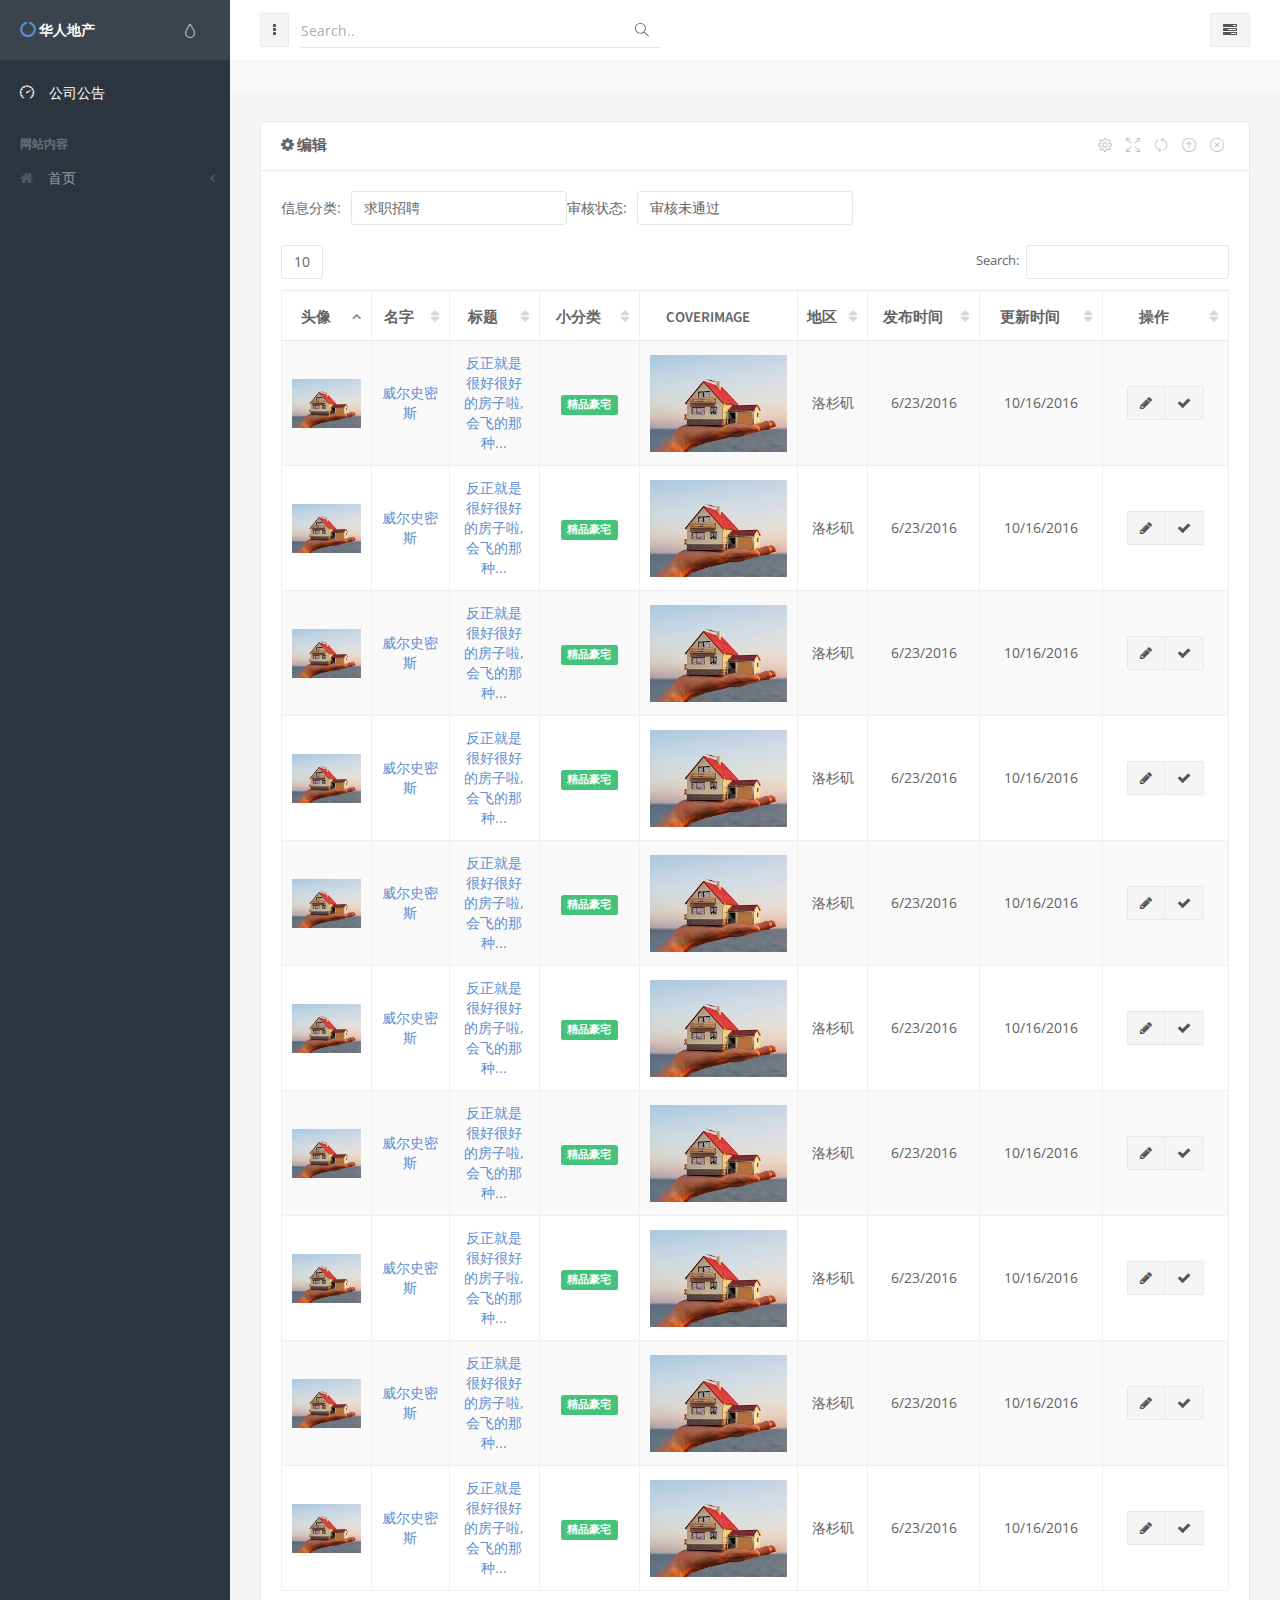
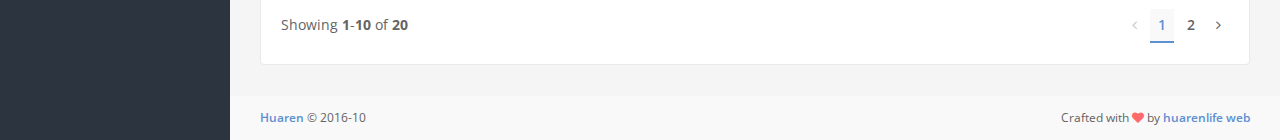
==== index.html @ d7a6f621 "2" ====
<!doctype html>
<html class="no-js" lang="">
  <head>
    <meta charset="utf-8">
    <meta name="description" content="">
    <meta name="viewport" content="width=device-width, initial-scale=1">
    <meta content="width=device-width, initial-scale=1.0, maximum-scale=1.0, user-scalable=0;" name="viewport" />
    <title>华人生活网-后台管理系统</title>

    <link rel="apple-touch-icon" href="apple-touch-icon.png">
    <!-- Place favicon.ico in the root directory -->

    <!-- build:css styles/vendor.css -->
    <!-- bower:css -->
    <!-- <link rel="stylesheet" href="/bower_components/bootstrap/dist/css/bootstrap.css" /> -->
    <!-- endbower -->
    <!-- endbuild -->

    <!-- Page JS Plugins CSS -->
    <!-- Web fonts -->

        <link rel="stylesheet" href="http://fonts.googleapis.com/css?family=Source+Sans+Pro:300,400,400italic,600,700%7COpen+Sans:300,400,400italic,600,700">

        <!-- Page JS Plugins CSS -->
        
	<link rel="stylesheet" href="assets/js/plugins/datatables/jquery.dataTables.min.css">
	<link rel="stylesheet" href="assets/js/plugins/bootstrap-datepicker/bootstrap-datepicker3.min.css">
	<link rel="stylesheet" href="assets/js/plugins/bootstrap-datetimepicker/bootstrap-datetimepicker.min.css">
	<link rel="stylesheet" href="assets/js/plugins/slick/slick.min.css">
        <link rel="stylesheet" href="assets/js/plugins/slick/slick-theme.min.css">


        <!-- Bootstrap and OneUI CSS framework -->
        <link rel="stylesheet" href="assets/css/bootstrap.min.css">
        <link rel="stylesheet" id="css-main" href="assets/css/oneui.css">

    <!-- build:css styles/main.css -->

    

    <link rel="stylesheet" href="styles/main.css">
    <!-- endbuild -->

    <!-- build:js scripts/vendor/modernizr.js -->
    <script src="/bower_components/modernizr/modernizr.js"></script>
    <!-- endbuild -->
  </head>
  <body>
      <div id="page-loader"></div>
    <!--[if lt IE 10]>
      <p class="browserupgrade">You are using an <strong>outdated</strong> browser. Please <a href="http://browsehappy.com/">upgrade your browser</a> to improve your experience.</p>
    <![endif]-->


<!-- Page Container -->
        <!--
            Available Classes:

            'enable-cookies'             Remembers active color theme between pages (when set through color theme list)

            'sidebar-l'                  Left Sidebar and right Side Overlay
            'sidebar-r'                  Right Sidebar and left Side Overlay
            'sidebar-mini'               Mini hoverable Sidebar (> 991px)
            'sidebar-o'                  Visible Sidebar by default (> 991px)
            'sidebar-o-xs'               Visible Sidebar by default (< 992px)

            'side-overlay-hover'         Hoverable Side Overlay (> 991px)
            'side-overlay-o'             Visible Side Overlay by default (> 991px)

            'side-scroll'                Enables custom scrolling on Sidebar and Side Overlay instead of native scrolling (> 991px)

            'header-navbar-fixed'        Enables fixed header
        -->
        <div id="page-container" class="sidebar-l sidebar-o side-scroll header-navbar-fixed">
            
            <!-- Side Overlay-->
            <aside id="side-overlay">
                <!-- Side Overlay Scroll Container -->
                <div id="side-overlay-scroll">
                    <!-- Side Header -->
                    <div class="side-header side-content">
                        <!-- Layout API, functionality initialized in App() -> uiLayoutApi() -->
                        <button class="btn btn-default pull-right" type="button" data-toggle="layout" data-action="side_overlay_close">
                            <i class="fa fa-times"></i>
                        </button>
                        <span class="font-w600 push-10-l">Admin</span>
                    </div>
                    <!-- END Side Header -->

                    <!-- Side Content -->
                    <div class="side-content remove-padding-t">
                        <!-- Block -->
                        <div class="block pull-r-l">
                            <div class="block-header bg-gray-lighter">
                                <ul class="block-options">
                                    <li>
                                        <button type="button" data-toggle="block-option" data-action="refresh_toggle" data-action-mode="demo"><i class="si si-refresh"></i></button>
                                    </li>
                                    <li>
                                        <button type="button" data-toggle="block-option" data-action="content_toggle"></button>
                                    </li>
                                </ul>
                                <h3 class="block-title">Block</h3>
                            </div>
                            <div class="block-content">
                                <p>...</p>
                            </div>
                        </div>
                        <!-- END Block -->
                    </div>
                    <!-- END Side Content -->
                </div>
                <!-- END Side Overlay Scroll Container -->
            </aside>
            <!-- END Side Overlay --> 

            <!-- Sidebar -->
            <nav id="sidebar">
                <!-- Sidebar Scroll Container -->
                <div id="sidebar-scroll">
                    <!-- Sidebar Content -->
                    <!-- Adding .sidebar-mini-hide to an element will hide it when the sidebar is in mini mode -->
                    <div class="sidebar-content">
                        <!-- Side Header -->
                        <div class="side-header side-content bg-white-op">
                            <!-- Layout API, functionality initialized in App() -> uiLayoutApi() -->
                            <button class="btn btn-link text-gray pull-right hidden-md hidden-lg" type="button" data-toggle="layout" data-action="sidebar_close">
                                <i class="fa fa-times"></i>
                            </button>
                            <!-- Themes functionality initialized in App() -> uiHandleTheme() -->
                            <div class="btn-group pull-right">
                                <button class="btn btn-link text-gray dropdown-toggle" data-toggle="dropdown" type="button">
                                    <i class="si si-drop"></i>
                                </button>
                                <ul class="dropdown-menu dropdown-menu-right font-s13 sidebar-mini-hide">
                                    <li>
                                        <a data-toggle="theme" data-theme="default" tabindex="-1" href="javascript:void(0)">
                                            <i class="fa fa-circle text-default pull-right"></i> <span class="font-w600">Default</span>
                                        </a>
                                    </li>
                                    <li>
                                        <a data-toggle="theme" data-theme="assets/css/themes/amethyst.min.css" tabindex="-1" href="javascript:void(0)">
                                            <i class="fa fa-circle text-amethyst pull-right"></i> <span class="font-w600">Amethyst</span>
                                        </a>
                                    </li>
                                    <li>
                                        <a data-toggle="theme" data-theme="assets/css/themes/city.min.css" tabindex="-1" href="javascript:void(0)">
                                            <i class="fa fa-circle text-city pull-right"></i> <span class="font-w600">City</span>
                                        </a>
                                    </li>
                                    <li>
                                        <a data-toggle="theme" data-theme="assets/css/themes/flat.min.css" tabindex="-1" href="javascript:void(0)">
                                            <i class="fa fa-circle text-flat pull-right"></i> <span class="font-w600">Flat</span>
                                        </a>
                                    </li>
                                    <li>
                                        <a data-toggle="theme" data-theme="assets/css/themes/modern.min.css" tabindex="-1" href="javascript:void(0)">
                                            <i class="fa fa-circle text-modern pull-right"></i> <span class="font-w600">Modern</span>
                                        </a>
                                    </li>
                                    <li>
                                        <a data-toggle="theme" data-theme="assets/css/themes/smooth.min.css" tabindex="-1" href="javascript:void(0)">
                                            <i class="fa fa-circle text-smooth pull-right"></i> <span class="font-w600">Smooth</span>
                                        </a>
                                    </li>
                                </ul>
                            </div>
                            <a class="h5 text-white" href="start_backend.html">
                                <i class="fa fa-circle-o-notch text-primary"></i> <span class="h6 font-w600 sidebar-mini-hide">华人地产</span>
                            </a>
                        </div>
                        <!-- END Side Header -->

                        <!-- Side Content -->
                        <div class="side-content">
                            <ul class="nav-main">
                                <!-- <li>
                                    <a class="active" href="start_backend.html"><i class="si si-speedometer"></i><span class="sidebar-mini-hide">控制面板</span></a>
                                </li> -->
                                <li>
                                    <a class="active" href="start_backend.html"><i class="si si-speedometer"></i><span class="sidebar-mini-hide">公司公告</span></a>
                                </li>
                                <li class="nav-main-heading"><span class="sidebar-mini-hide">网站内容</span></li>
                                

                                

                                
                                
                                
                                
                                    
                                    <li>
                                    
                                        <a class="nav-submenu" data-toggle="nav-submenu" href="#"><i class="fa fa-home"></i><span class="sidebar-mini-hide">首页</span></a>
                                        <ul>
                                            
                                                <li>
                                                    
                                                    <a href="index.html">信息审核</a>
                                                    
                                                </li>
                                            
                                            
                                        </ul>
                                    </li>
                                

                                

                            </ul>
                        </div>
                        <!-- END Side Content -->
                    </div>
                    <!-- Sidebar Content -->
                </div>
                <!-- END Sidebar Scroll Container -->
            </nav>
            <!-- END Sidebar --> 

            <!-- Header -->
            <header id="header-navbar" class="content-mini content-mini-full">
                <!-- Header Navigation Right -->
                <ul class="nav-header pull-right">
                    <li>
                        <!-- Layout API, functionality initialized in App() -> uiLayoutApi() -->
                        <button class="btn btn-default" data-toggle="layout" data-action="side_overlay_toggle" type="button">
                            <i class="fa fa-tasks"></i>
                        </button>
                    </li>
                </ul>
                <!-- END Header Navigation Right -->

                <!-- Header Navigation Left -->
                <ul class="nav-header pull-left">
                    <li class="hidden-md hidden-lg">
                        <!-- Layout API, functionality initialized in App() -> uiLayoutApi() -->
                        <button class="btn btn-default" data-toggle="layout" data-action="sidebar_toggle" type="button">
                            <i class="fa fa-navicon"></i>
                        </button>
                    </li>
                    <li class="hidden-xs hidden-sm">
                        <!-- Layout API, functionality initialized in App() -> uiLayoutApi() -->
                        <button class="btn btn-default" data-toggle="layout" data-action="sidebar_mini_toggle" type="button">
                            <i class="fa fa-ellipsis-v"></i>
                        </button>
                    </li>
                    <li class="visible-xs">
                        <!-- Toggle class helper (for .js-header-search below), functionality initialized in App() -> uiToggleClass() -->
                        <button class="btn btn-default" data-toggle="class-toggle" data-target=".js-header-search" data-class="header-search-xs-visible" type="button">
                            <i class="fa fa-search"></i>
                        </button>
                    </li>
                    <li class="js-header-search header-search">
                        <form class="form-horizontal" action="start_backend.html" method="post">
                            <div class="form-material form-material-primary input-group remove-margin-t remove-margin-b">
                                <input class="form-control" type="text" id="base-material-text" name="base-material-text" placeholder="Search..">
                                <span class="input-group-addon"><i class="si si-magnifier"></i></span>
                            </div>
                        </form>
                    </li>
                </ul>
                <!-- END Header Navigation Left -->
            </header>
            <!-- END Header -->
 



            

            
            <!-- Main Container -->
            <main id="main-container">
                <!-- Page Header -->
                <div class="content bg-gray-lighter">
                    <div class="row items-push">

                        
                        
                        
                    </div>
                </div>
                <!-- END Page Header -->

                <!-- Page Content -->
                
<div class="content">
	<!-- My Block -->
	<div class="block block-rounded block-bordered">
		<div class="block-header">
			<ul class="block-options">
				<li>
					<button type="button"><i class="si si-settings"></i></button>
				</li>
				<li>
					<button type="button" data-toggle="block-option" data-action="fullscreen_toggle"></button>
				</li>
				<li>
					<button type="button" data-toggle="block-option" data-action="refresh_toggle" data-action-mode="demo"><i class="si si-refresh"></i></button>
				</li>
				<li>
					<button type="button" data-toggle="block-option" data-action="content_toggle"></button>
				</li>
				<li>
					<button type="button" data-toggle="block-option" data-action="close"><i class="si si-close"></i></button>
				</li>
			</ul>
			<h3 class="block-title">
				<i class="fa fa-cog"></i> 编辑
			</h3>
		</div>
		<div class="block-content">
			<form action="base_forms_elements.html" method="post" class="form-horizontal clearfix" onsubmit="return false;">
				<div class="col-md-4 col-sm-6 form-group flex-center">
					<div class="nowrap">信息分类:</div>
					<select class="form-control margin10" id="example-select" name="example-select" size="1">
						<option value="0">求职招聘</option>
						<option value="1">房屋出租</option>
						<option value="1">同城服务</option>
						<option value="1">生意投资</option>
						<option value="1">二手汽车</option>
						<option value="1">物品交易</option>
						<option value="1">宠物花鸟</option>
						<option value="1">互帮互助</option>
					</select>
				</div>
				<div class="col-md-4 col-sm-6 form-group flex-center">
					<div class="nowrap">审核状态:</div>
					<select class="form-control margin10" id="example-select" name="example-select" size="1">
						<option value="0">审核未通过</option>
						<option value="1">需要审核</option>
						<option value="1">通过审核</option>
 					</select>
				</div>
	
			</form>
			<!-- DataTables init on table by adding .js-dataTable-full class, functionality initialized in js/pages/base_tables_datatables.js -->
			<div id="DataTables_Table_1_wrapper" class="dataTables_wrapper form-inline dt-bootstrap no-footer">
				<div class="row">
					<div class="col-sm-12">
					
					<div class="table-responsive noborder">

						<table class="table table-bordered table-striped js-dataTable-full dataTable no-footer" id="DataTables_Table_1" role="grid"
							aria-describedby="DataTables_Table_1_info">
							<thead>
								<tr role="row">
									<th class="hidden-xs text-center" tabindex="0" aria-controls="DataTables_Table_1" rowspan="1" colspan="1" aria-sort="ascending" aria-label=": activate to sort column descending"
										style="">头像</th>
									<th class="hidden-xs text-center sorting_asc" tabindex="0" aria-controls="DataTables_Table_1" rowspan="1" colspan="1" aria-sort="ascending"
										aria-label=": activate to sort column descending" style="">名字</th>
									<th class="text-center sorting_asc" tabindex="0" aria-controls="DataTables_Table_1" rowspan="1" colspan="1" aria-sort="ascending"
										aria-label=": activate to sort column descending" style="">标题</th>
									<th class="hidden-xs text-center sorting_asc" tabindex="0" aria-controls="DataTables_Table_1" rowspan="1" colspan="1" aria-label="Name: activate to sort column ascending"
										style="">小分类</th>
									<th class="hidden-xs text-center sorting_asc" tabindex="0" aria-controls="DataTables_Table_1" rowspan="1" colspan="1" aria-sort="ascending"
										aria-label=": activate to sort column descending" style="">Coverimage</th>
									<th class="hidden-xs text-center sorting_asc" tabindex="0" aria-controls="DataTables_Table_1" rowspan="1" colspan="1" aria-sort="ascending"
										aria-label=": activate to sort column descending" style="">地区</th>
									<th class="hidden-xs text-center sorting_asc" tabindex="0" aria-controls="DataTables_Table_1" rowspan="1" colspan="1" aria-sort="ascending"
										aria-label=": activate to sort column descending" style="">发布时间</th>
									<th class="hidden-xs text-center sorting_asc" tabindex="0" aria-controls="DataTables_Table_1" rowspan="1" colspan="1" aria-sort="ascending"
										aria-label=": activate to sort column descending" style="">更新时间</th>
									<th class="text-center sorting_asc" tabindex="0" aria-controls="DataTables_Table_1" rowspan="1" colspan="1" aria-sort="ascending"
										aria-label=": activate to sort column descending" style="">操作</th>
								</tr>
							</thead>
							<tbody id="app">
								<tr v-for="item in data" class="vertical-middle">
									<td class="hidden-xs maxwidth-150"><img class="img-responsive" v-bind:src=item.headimg alt="" /></td>
									<td class="hidden-xs text-center"><a href="">&#123&#123 item.name &#125&#125</a></td>
									<td class="text-center maxwidth-150">
										<a data-toggle="modal" data-target="#modal-popin" href="#" type="button">
											&#123&#123 item.title &#125&#125
										</a>                                 
									</td>
									<td class="hidden-xs text-center maxwidth-150"><span class="label label-success">&#123&#123 item.subType &#125&#125</span></td>
									<td class="hidden-xs maxwidth-150"><img class="img-responsive" v-bind:src=item.headimg alt="" /></td>
									<td class="hidden-xs text-center maxwidth-150">&#123&#123 item.city &#125&#125</td>
									<td class="hidden-xs text-center maxwidth-150">&#123&#123 item.createAt &#125&#125</td>
									<td class="hidden-xs text-center maxwidth-150">&#123&#123 item.updateAt &#125&#125</td>
									<td class="text-center maxwidth-150">
										<div class="btn-group flex-center" style="justify-content:center">
											<div class="btn-group dropup">
												<button class="btn btn-default dropdown-toggle" data-toggle="dropdown" type="button">
													<i class="fa fa-pencil"></i>
												</button>
												<ul class="dropdown-menu dropdown-menu-right font-s13 sidebar-mini-hide nopadding">
													<li>
														<button class="btn btn-block btn-default noborderradius" tabindex="-1">
															<span class="font-w600">审核不通过理由1</span>
														</button>
													</li>
													<li>
														<button class="btn btn-block btn-info noborderradius" tabindex="-1">
															<span class="font-w600">审核不通过理由1</span>
														</button>
													</li>
													<li>
														<button class="btn btn-block btn-primary noborderradius" tabindex="-1">
															<span class="font-w600">审核不通过理由1</span>
														</button>
													</li>
													<li>
														<button class="btn btn-block btn-danger noborderradius" tabindex="-1">
															<span class="font-w600">审核不通过理由1</span>
														</button>
													</li>
												</ul>
											</div>
											<button 
												data-notify-type="success" 
												data-notify-icon="fa fa-check" 
												data-notify-message="审核通过！" 
												onclick="del( &#123&#123 item.id &#125&#125,&#123&#123 index &#125&#125 )" 
												class="js-notify btn btn-default" 
												type="button" data-toggle="tooltip" title=""
													data-original-title="审核通过"> 
													<i class="fa fa-check"></i>
											</button>
										</div>
									</td>
								</tr>


							</tbody>
						</table>

	</div>
					</div>
				</div>
			</div>
		</div>
	</div>
	<!-- END My Block -->

	<!-- Pop In Modal -->
        <div class="modal fade" id="modal-popin" tabindex="-1" role="dialog" aria-hidden="true">
            <div class="modal-dialog modal-dialog-popin">
                <div class="modal-content">
                    <div class="block block-themed block-transparent remove-margin-b">
                        <div class="block-header bg-primary-dark">
                            <ul class="block-options">
                                <li>
                                    <button data-dismiss="modal" type="button"><i class="si si-close"></i></button>
                                </li>
                            </ul>
                            <h3 class="block-title">详情--待审核帖子标题</h3>
                        </div>

                        <div class="block-content nopadding">
							
							<!--图片轮播-->
							<div id="carousel-example-generic" class="carousel slide" data-ride="carousel" style="max-height: 200px;overflow:hidden;">
								<!-- Indicators -->
								<ol class="carousel-indicators">
									<li data-target="#carousel-example-generic" data-slide-to="0" class="active"></li>
									<li data-target="#carousel-example-generic" data-slide-to="1"></li>
									<li data-target="#carousel-example-generic" data-slide-to="2"></li>
								</ol>

								<!-- Wrapper for slides -->
								<div class="carousel-inner" role="listbox">
									<div class="item active">
										<img class="img-responsive" src="assets/img/photos/photo1.jpg" alt="...">
									</div>
									<div class="item">
										<img class="img-responsive" src="assets/img/photos/photo5.jpg" alt="...">
									</div>
									<div class="item">
										<img class="img-responsive" src="assets/img/photos/photo8.jpg" alt="...">
									</div>

								</div>

								<!-- Controls -->
								<a class="left carousel-control" href="#carousel-example-generic" role="button" data-slide="prev">
									<span class="glyphicon glyphicon-chevron-left"></span>
									<span class="sr-only">Previous</span>
								</a>
								<a class="right carousel-control" href="#carousel-example-generic" role="button" data-slide="next">
									<span class="glyphicon glyphicon-chevron-right"></span>
									<span class="sr-only">Next</span>
								</a>
								</div>							
							<!--图片轮播-->
							<div class="block" style="margin-bottom:0">
                                <div class="block-content nomargin block-content-full ribbon ribbon-primary">
                                    <div class="ribbon-box font-w600">房屋求租</div>
                                    <div class="text-center">
                                        <!--<i class="fa fa-html5 fa-3x text-gray push"></i>-->
										<img class="headimg" src="images/1.jpg" alt="">
                                        <h3 class="h5 push-10-t">
											用户名xxx
											<span class="small">--洛杉矶</span>
										</h3>
                                    </div>
                                </div>
                            </div>

                            
							<ul class="list-unstyled nomargin padding10">
								
								<li>
									<span class="leftspan1">帖子描述：</span>帖子帖子帖子帖子帖子帖子帖子帖子帖子帖子帖子帖子帖子帖子帖子帖子帖子帖子帖子帖子帖子帖子帖子帖子帖子帖子帖子帖子帖子
								</li>
								<li>
									<span class="leftspan1">发布时间：</span>2016/6/12--21:15:56
								</li>
								<li>
									<span class="leftspan1">更新时间：</span>2016/6/12--21:15:56
								</li>
								
							</ul>
                        
						
						
						</div>
                    </div>
                    <div class="modal-footer">
						<div class="btn-group dropup">
							<button class="btn btn-default dropdown-toggle" data-toggle="dropdown" type="button">
                        		<!--<button class="btn btn-sm btn-default" type="button" data-dismiss="modal">审核不通过</button>-->
								审核不通过
							</button>

							<ul class="dropdown-menu dropdown-menu-right font-s13 sidebar-mini-hide nopadding">
								<li>
									<button class="btn btn-block btn-default noborderradius" tabindex="-1">
										<span class="font-w600">审核不通过理由1</span>
									</button>
								</li>
								<li>
									<button class="btn btn-block btn-info noborderradius" tabindex="-1">
										<span class="font-w600">审核不通过理由1</span>
									</button>
								</li>
								<li>
									<button class="btn btn-block btn-primary noborderradius" tabindex="-1">
										<span class="font-w600">审核不通过理由1</span>
									</button>
								</li>
								<li>
									<button class="btn btn-block btn-danger noborderradius" tabindex="-1">
										<span class="font-w600">审核不通过理由1</span>
									</button>
								</li>
							</ul>
						</div>
                        <button class="btn btn-primary" type="button" data-dismiss="modal"><i class="fa fa-check"></i> 审核通过</button>
                    </div>
                </div>
            </div>
        </div>
        <!-- END Pop In Modal -->
</div>

                
                <!-- END Page Content -->
            </main>
            <!-- END Main Container -->

            <!-- Footer -->
            <footer id="page-footer" class="content-mini content-mini-full font-s12 bg-gray-lighter clearfix">
                <div class="pull-right">
                    Crafted with <i class="fa fa-heart text-city"></i> by <a class="font-w600" href="http://goo.gl/vNS3I" target="_blank">huarenlife web</a>
                </div>
                <div class="pull-left">
                    <a class="font-w600" href="http:huarenmatch.com" target="_blank">Huaren</a> &copy; 2016-10
                </div>
            </footer>
            <!-- END Footer -->
        </div>
        <!-- END Page Container -->



    <!-- Google Analytics: change UA-XXXXX-X to be your site's ID. -->
    <script>
      (function(b,o,i,l,e,r){b.GoogleAnalyticsObject=l;b[l]||(b[l]=
      function(){(b[l].q=b[l].q||[]).push(arguments)});b[l].l=+new Date;
      e=o.createElement(i);r=o.getElementsByTagName(i)[0];
      e.src='https://www.google-analytics.com/analytics.js';
      r.parentNode.insertBefore(e,r)}(window,document,'script','ga'));
      ga('create','UA-XXXXX-X');ga('send','pageview');
    </script>

    <!-- build:js scripts/vendor.js -->
    <!-- bower:js -->
    <!-- <script src="/bower_components/jquery/dist/jquery.js"></script> -->

    
    <!--<script src="/bower_components/vue/dist/vue.js"></script>-->


    <!-- endbower -->
    <!-- endbuild -->

    <!-- build:js scripts/plugins.js -->
    <!-- endbuild -->

    <!-- build:js scripts/main.js -->
    <!-- OneUI Core JS: jQuery, Bootstrap, slimScroll, scrollLock, Appear, CountTo, Placeholder, Cookie and App.js -->
        <script src="assets/js/core/jquery.min.js"></script>
        <script src="assets/js/core/bootstrap.min.js"></script>
        <script src="assets/js/core/jquery.slimscroll.min.js"></script>
        <script src="assets/js/core/jquery.scrollLock.min.js"></script>
        <script src="assets/js/core/jquery.appear.min.js"></script>
        <script src="assets/js/core/jquery.countTo.min.js"></script>
        <script src="assets/js/core/jquery.placeholder.min.js"></script>
        <script src="assets/js/core/js.cookie.min.js"></script>
        <script src="assets/js/app.js"></script>


        

<!-- Page JS Plugins -->
<script src="assets/js/plugins/datatables/jquery.dataTables.min.js"></script>
<script src="assets/js/plugins/bootstrap-datepicker/bootstrap-datepicker.min.js"></script>
<script src="assets/js/plugins/bootstrap-datetimepicker/moment.min.js"></script>
<script src="assets/js/plugins/bootstrap-datetimepicker/bootstrap-datetimepicker.min.js"></script>
<script src="assets/js/plugins/jquery-auto-complete/jquery.auto-complete.min.js"></script>

<!-- Page JS Code -->
<script src="assets/js/pages/base_tables_datatables.js"></script>
<script src="assets/js/vue.js"></script>
<script src="assets/js/pages/base_forms_pickers_more.js"></script>
<script src="assets/js/plugins/bootstrap-notify/bootstrap-notify.min.js"></script>
<script src="assets/js/pages/base_ui_activity.js"></script>
<script src="assets/js/plugins/slick/slick.min.js"></script>



<script>
	function getData(){
	//创建虚拟数据
	var dataArray = [];
	for(var i = 0; i < 20; i++){
		var temp = {
		headimg: 'images/1.jpg',
		id: 112080+i,
		subType: '精品豪宅',
		title: '反正就是很好很好的房子啦,会飞的那种...',
		name: '威尔史密斯',
		price: '少于50$',
		city: '洛杉矶',
		coverimage: 'images/1.jpg',
		createAt: '6/23/2016',
		updateAt: '10/16/2016',
		operation: '操作url未定义'
		}
		dataArray.push(temp);
	}
	console.log(dataArray);
		return dataArray;
	}
	window.vueInstance = new Vue({
		el: '#app',
		data: {
			data: getData()
		}
	})
	function del(id,index) {
		console.log("发送请求删除id为:"+id+"的信息,并根据后台返回的信息删除本地数据");
		console.log("删除返回数组下标为:"+index+"的数据");
		window.vueInstance.$data.data.splice(1,1);
	}
	jQuery(function () {
		// Init page helpers (BS Datepicker + BS Datetimepicker + BS Colorpicker + BS Maxlength + Select2 + Masked Input + Range Sliders + Tags Inputs plugins)
		App.initHelpers(['datepicker', 'datetimepicker','notify','slick']);
	});
</script>


        




    <!-- endbuild -->
  </body>
</html>
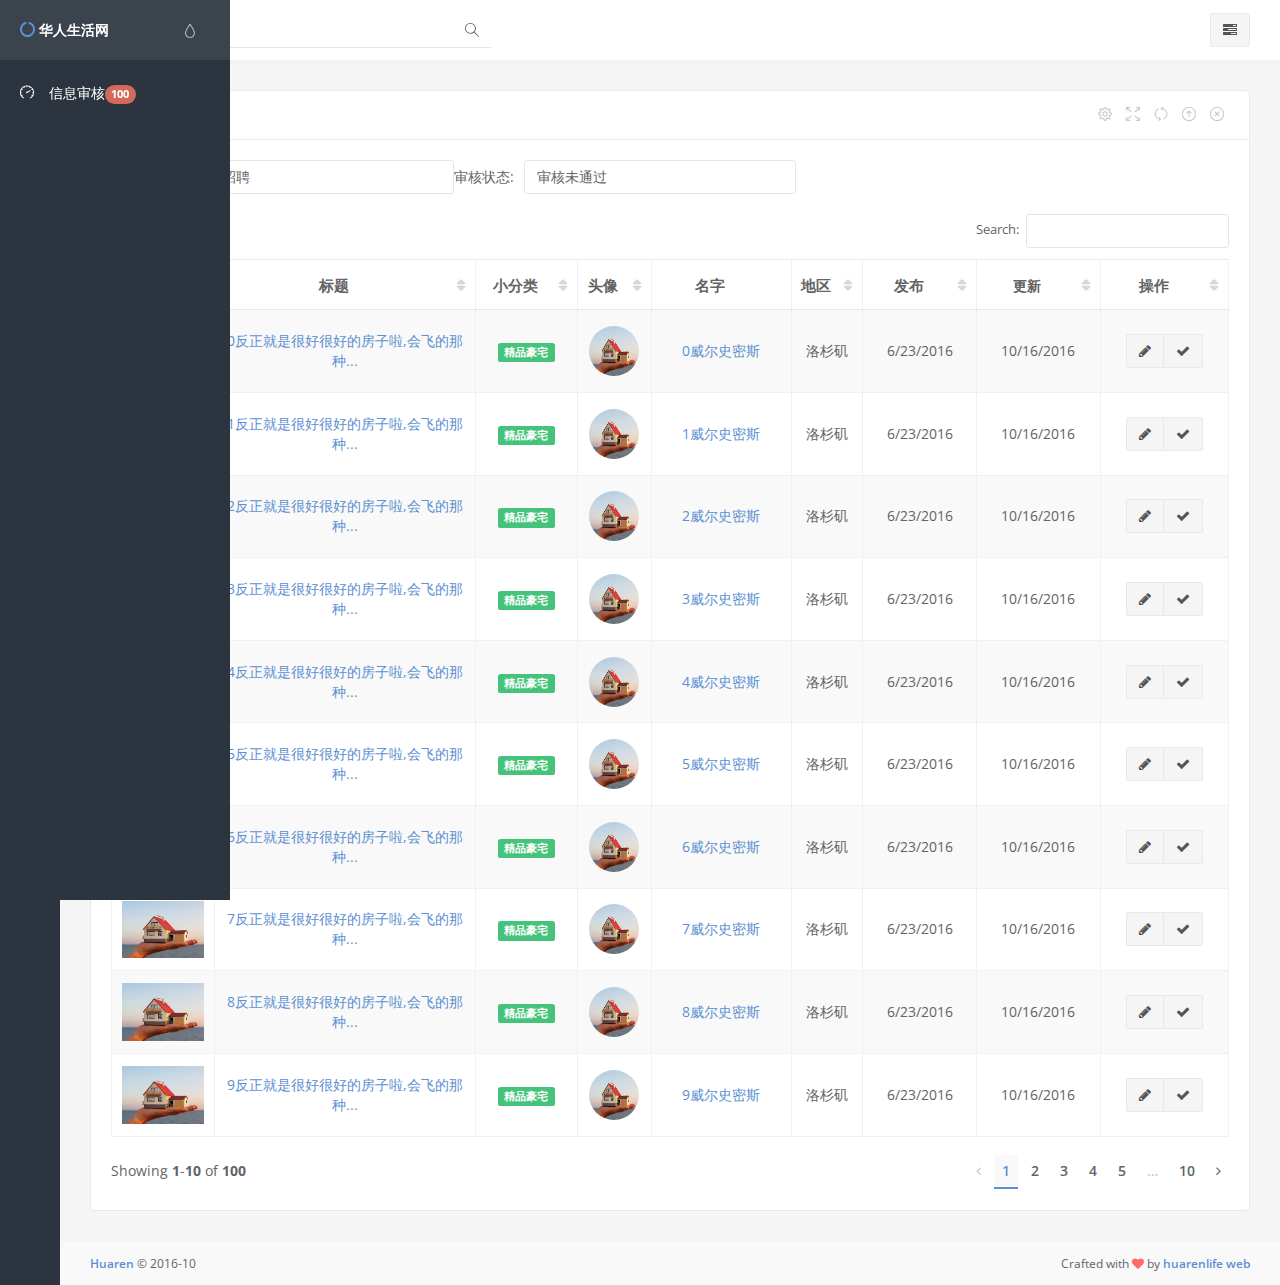
==== commit 77a59db4: "待审核数量" ====
--- a/index.html
+++ b/index.html
@@ -71,9 +71,10 @@
 
             'header-navbar-fixed'        Enables fixed header
         -->
-        <div id="page-container" class="sidebar-l sidebar-o side-scroll header-navbar-fixed">
-            
-            <!-- Side Overlay-->
+        <div id="app">
+            <div id="page-container" class="sidebar-l sidebar-o sidebar-mini side-scroll header-navbar-fixed">
+                
+                <!-- Side Overlay-->
             <aside id="side-overlay">
                 <!-- Side Overlay Scroll Container -->
                 <div id="side-overlay-scroll">
@@ -114,7 +115,7 @@
             </aside>
             <!-- END Side Overlay --> 
 
-            <!-- Sidebar -->
+                <!-- Sidebar -->
             <nav id="sidebar">
                 <!-- Sidebar Scroll Container -->
                 <div id="sidebar-scroll">
@@ -166,7 +167,7 @@
                                 </ul>
                             </div>
                             <a class="h5 text-white" href="start_backend.html">
-                                <i class="fa fa-circle-o-notch text-primary"></i> <span class="h6 font-w600 sidebar-mini-hide">华人地产</span>
+                                <i class="fa fa-circle-o-notch text-primary"></i> <span class="h6 font-w600 sidebar-mini-hide">华人生活网</span>
                             </a>
                         </div>
                         <!-- END Side Header -->
@@ -174,16 +175,19 @@
                         <!-- Side Content -->
                         <div class="side-content">
                             <ul class="nav-main">
-                                <!-- <li>
+                                 <!--<li>
                                     <a class="active" href="start_backend.html"><i class="si si-speedometer"></i><span class="sidebar-mini-hide">控制面板</span></a>
                                 </li> -->
                                 <li>
+                                    <a class="active" href="index.html"><i class="si si-speedometer"></i><span class="sidebar-mini-hide">信息审核</span><span style="border-radius:100px;" class="label label-danger">&#123&#123 surplus &#125&#125</span></a>
+                                </li> 
+                                <!--<li>
                                     <a class="active" href="start_backend.html"><i class="si si-speedometer"></i><span class="sidebar-mini-hide">公司公告</span></a>
-                                </li>
-                                <li class="nav-main-heading"><span class="sidebar-mini-hide">网站内容</span></li>
+                                </li>-->
+                                <!--<li class="nav-main-heading"><span class="sidebar-mini-hide">网站内容</span></li>-->
                                 
 
-                                
+                                <!--
 
                                 
                                 
@@ -204,7 +208,7 @@
                                             
                                         </ul>
                                     </li>
-                                
+                                -->
 
                                 
 
@@ -218,7 +222,7 @@
             </nav>
             <!-- END Sidebar --> 
 
-            <!-- Header -->
+                <!-- Header -->
             <header id="header-navbar" class="content-mini content-mini-full">
                 <!-- Header Navigation Right -->
                 <ul class="nav-header pull-right">
@@ -267,24 +271,15 @@
 
 
 
-            
-
-            
-            <!-- Main Container -->
-            <main id="main-container">
-                <!-- Page Header -->
-                <div class="content bg-gray-lighter">
-                    <div class="row items-push">
-
-                        
-                        
-                        
-                    </div>
-                </div>
-                <!-- END Page Header -->
-
-                <!-- Page Content -->
                 
+
+                
+                <!-- Main Container -->
+                <main id="main-container">
+                    
+
+                    <!-- Page Content -->
+                    
 <div class="content">
 	<!-- My Block -->
 	<div class="block block-rounded block-bordered">
@@ -307,7 +302,7 @@
 				</li>
 			</ul>
 			<h3 class="block-title">
-				<i class="fa fa-cog"></i> 编辑
+				<i class="fa fa-cog"></i> 后台审核 <span style="border-radius:100px;" class="label label-danger">&#123&#123 surplus &#125&#125</span>
 			</h3>
 		</div>
 		<div class="block-content">
@@ -346,65 +341,70 @@
 							aria-describedby="DataTables_Table_1_info">
 							<thead>
 								<tr role="row">
-									<th class="hidden-xs text-center" tabindex="0" aria-controls="DataTables_Table_1" rowspan="1" colspan="1" aria-sort="ascending" aria-label=": activate to sort column descending"
-										style="">头像</th>
 									<th class="hidden-xs text-center sorting_asc" tabindex="0" aria-controls="DataTables_Table_1" rowspan="1" colspan="1" aria-sort="ascending"
-										aria-label=": activate to sort column descending" style="">名字</th>
-									<th class="text-center sorting_asc" tabindex="0" aria-controls="DataTables_Table_1" rowspan="1" colspan="1" aria-sort="ascending"
+										aria-label=": activate to sort column descending" style="">Image</th>
+									<th class="text-center widther sorting_asc" tabindex="0" aria-controls="DataTables_Table_1" rowspan="1" colspan="1" aria-sort="ascending"
 										aria-label=": activate to sort column descending" style="">标题</th>
 									<th class="hidden-xs text-center sorting_asc" tabindex="0" aria-controls="DataTables_Table_1" rowspan="1" colspan="1" aria-label="Name: activate to sort column ascending"
 										style="">小分类</th>
-									<th class="hidden-xs text-center sorting_asc" tabindex="0" aria-controls="DataTables_Table_1" rowspan="1" colspan="1" aria-sort="ascending"
-										aria-label=": activate to sort column descending" style="">Coverimage</th>
+									<th class="hidden-xs text-center" tabindex="0" aria-controls="DataTables_Table_1" rowspan="1" colspan="1" aria-sort="ascending" aria-label=": activate to sort column descending"
+										style="">头像</th>
+									<th class=" text-center sorting_asc" tabindex="0" aria-controls="DataTables_Table_1" rowspan="1" colspan="1" aria-sort="ascending"
+										aria-label=": activate to sort column descending" style="">名字</th>
 									<th class="hidden-xs text-center sorting_asc" tabindex="0" aria-controls="DataTables_Table_1" rowspan="1" colspan="1" aria-sort="ascending"
 										aria-label=": activate to sort column descending" style="">地区</th>
 									<th class="hidden-xs text-center sorting_asc" tabindex="0" aria-controls="DataTables_Table_1" rowspan="1" colspan="1" aria-sort="ascending"
-										aria-label=": activate to sort column descending" style="">发布时间</th>
+										aria-label=": activate to sort column descending" style="">发布</th>
 									<th class="hidden-xs text-center sorting_asc" tabindex="0" aria-controls="DataTables_Table_1" rowspan="1" colspan="1" aria-sort="ascending"
-										aria-label=": activate to sort column descending" style="">更新时间</th>
+										aria-label=": activate to sort column descending" style="font-size:14px;">更新</th>
 									<th class="text-center sorting_asc" tabindex="0" aria-controls="DataTables_Table_1" rowspan="1" colspan="1" aria-sort="ascending"
 										aria-label=": activate to sort column descending" style="">操作</th>
 								</tr>
 							</thead>
-							<tbody id="app">
-								<tr v-for="item in data" class="vertical-middle">
-									<td class="hidden-xs maxwidth-150"><img class="img-responsive" v-bind:src=item.headimg alt="" /></td>
-									<td class="hidden-xs text-center"><a href="">&#123&#123 item.name &#125&#125</a></td>
-									<td class="text-center maxwidth-150">
-										<a data-toggle="modal" data-target="#modal-popin" href="#" type="button">
+							<tbody>
+								<tr v-for="item,index in data" class="vertical-middle">
+									<td class="hidden-xs maxwidth-150" style="width:10px"><img class="img-responsive" v-bind:src=item.headimg alt="" /></td>
+									<td class="text-center maxwidth-150" style="min-width:200px">
+										<a 
+										v-on:click="getCurrent(index)"
+										data-toggle="modal" data-target="#modal-popin-detail" href="#" type="button">
 											&#123&#123 item.title &#125&#125
 										</a>                                 
 									</td>
 									<td class="hidden-xs text-center maxwidth-150"><span class="label label-success">&#123&#123 item.subType &#125&#125</span></td>
-									<td class="hidden-xs maxwidth-150"><img class="img-responsive" v-bind:src=item.headimg alt="" /></td>
+									<td class="hidden-xs maxwidth-150"><img class="img-responsive headimg" v-bind:src=item.headimg alt="" /></td>
+									<td class=" text-center"><a data-toggle="modal" data-target="#modal-popin-user" href="#" type="button">&#123&#123 item.name &#125&#125</a></td>
 									<td class="hidden-xs text-center maxwidth-150">&#123&#123 item.city &#125&#125</td>
 									<td class="hidden-xs text-center maxwidth-150">&#123&#123 item.createAt &#125&#125</td>
 									<td class="hidden-xs text-center maxwidth-150">&#123&#123 item.updateAt &#125&#125</td>
 									<td class="text-center maxwidth-150">
-										<div class="btn-group flex-center" style="justify-content:center">
+										<div v-if=item.status==0>
+											<div class="btn-group flex-center" style="justify-content:center">
 											<div class="btn-group dropup">
 												<button class="btn btn-default dropdown-toggle" data-toggle="dropdown" type="button">
 													<i class="fa fa-pencil"></i>
 												</button>
 												<ul class="dropdown-menu dropdown-menu-right font-s13 sidebar-mini-hide nopadding">
 													<li>
-														<button class="btn btn-block btn-default noborderradius" tabindex="-1">
-															<span class="font-w600">审核不通过理由1</span>
+														<button 
+															v-on:click="pass(index,2)"
+															class="btn btn-block btn-default noborderradius" tabindex="-1">
+															审核不通过理由2
 														</button>
 													</li>
 													<li>
-														<button class="btn btn-block btn-info noborderradius" tabindex="-1">
-															<span class="font-w600">审核不通过理由1</span>
+														<button v-on:click="pass(index,3)" class="btn btn-block btn-info noborderradius" tabindex="-1">
+															<span class="font-w600">审核不通过理由3</span>
 														</button>
 													</li>
 													<li>
-														<button class="btn btn-block btn-primary noborderradius" tabindex="-1">
-															<span class="font-w600">审核不通过理由1</span>
+														<button v-on:click="pass(index,4)" class="btn btn-block btn-primary noborderradius" tabindex="-1">
+															<span class="font-w600">审核不通过理由4</span>
 														</button>
 													</li>
 													<li>
-														<button class="btn btn-block btn-danger noborderradius" tabindex="-1">
-															<span class="font-w600">审核不通过理由1</span>
+														<button v-on:click="pass(index,5)" class="btn btn-block btn-danger noborderradius" tabindex="-1">
+															<span class="font-w600">审核不通过理由5</span>
 														</button>
 													</li>
 												</ul>
@@ -413,13 +413,28 @@
 												data-notify-type="success" 
 												data-notify-icon="fa fa-check" 
 												data-notify-message="审核通过！" 
-												onclick="del( &#123&#123 item.id &#125&#125,&#123&#123 index &#125&#125 )" 
+												v-on:click="pass(index,1)"
 												class="js-notify btn btn-default" 
-												type="button" data-toggle="tooltip" title=""
-													data-original-title="审核通过"> 
+												type="button" title=""> 
 													<i class="fa fa-check"></i>
 											</button>
 										</div>
+										</div>
+										<div style="justify-content:center" class="flex-center" v-else>
+											<span class="label label-success" v-show=item.status==1>已通过</span>
+											<span class="label label-default" v-show=item.status==2>信息错误1</span>
+											<span class="label label-info" v-show=item.status==3>不通过理由2</span>
+											<span class="label label-primary" v-show=item.status==4>理由3</span>
+											<span class="label label-danger" v-show=item.status==5>违法信息4</span>
+											<span 
+												v-on:click="pass(index,0)"
+												style="margin-left:3px;color:#999;"
+												type="button" title=""> 
+													<i class="fa fa-mail-reply"></i>
+											</span>
+
+										</div>
+										
 									</td>
 								</tr>
 
@@ -427,7 +442,7 @@
 							</tbody>
 						</table>
 
-	</div>
+						</div>
 					</div>
 				</div>
 			</div>
@@ -436,7 +451,7 @@
 	<!-- END My Block -->
 
 	<!-- Pop In Modal -->
-        <div class="modal fade" id="modal-popin" tabindex="-1" role="dialog" aria-hidden="true">
+        <div class="modal fade" id="modal-popin-detail" tabindex="-1" role="dialog" aria-hidden="true">
             <div class="modal-dialog modal-dialog-popin">
                 <div class="modal-content">
                     <div class="block block-themed block-transparent remove-margin-b">
@@ -446,7 +461,7 @@
                                     <button data-dismiss="modal" type="button"><i class="si si-close"></i></button>
                                 </li>
                             </ul>
-                            <h3 class="block-title">详情--待审核帖子标题</h3>
+                            <h3 class="block-title">详情--&#123&#123 current.data.title &#125&#125</h3>
                         </div>
 
                         <div class="block-content nopadding">
@@ -487,7 +502,127 @@
 							<!--图片轮播-->
 							<div class="block" style="margin-bottom:0">
                                 <div class="block-content nomargin block-content-full ribbon ribbon-primary">
-                                    <div class="ribbon-box font-w600">房屋求租</div>
+                                    <div class="ribbon-box font-w600">&#123&#123 current.data.subType &#125&#125</div>
+                                    <div class="text-center">
+                                        <!--<i class="fa fa-html5 fa-3x text-gray push"></i>-->
+										<img class="headimg" v-bind:src=current.data.headimg alt="">
+                                        <h3 class="h5 push-10-t">
+											&#123&#123 current.data.name &#125&#125
+											<span class="small">--&#123&#123 current.data.city &#125&#125</span>
+										</h3>
+                                    </div>
+                                </div>
+                            </div>
+
+                            
+							<ul class="list-unstyled nomargin padding10">
+								
+								<li>
+									<span class="leftspan1">帖子描述：</span>&#123&#123 current.data.dsc &#125&#125
+								</li>
+								<li>
+									<span class="leftspan1">发布时间：</span>&#123&#123 current.data.createAt &#125&#125
+								</li>
+								<li>
+									<span class="leftspan1">更新时间：</span>&#123&#123 current.data.updateAt &#125&#125
+								</li>
+								
+							</ul>
+                        
+						
+						
+						</div>
+                    </div>
+                    <div class="modal-footer">
+						
+
+										<div v-if=current.data.status==0>
+											<div class="btn-group flex-center" style="justify-content:center">
+											<div class="btn-group dropup">
+												<button class="btn btn-default dropdown-toggle" data-toggle="dropdown" type="button">
+													审核不通过及理由
+												</button>
+												<ul class="dropdown-menu dropdown-menu-right font-s13 sidebar-mini-hide nopadding">
+													<li>
+														<button 
+															v-on:click="next(current.index,2)"
+															class="btn btn-block btn-default noborderradius" tabindex="-1">
+															审核不通过理由2
+														</button>
+													</li>
+													<li>
+														<button v-on:click="next(current.index,3)" class="btn btn-block btn-info noborderradius" tabindex="-1">
+															<span class="font-w600">审核不通过理由3</span>
+														</button>
+													</li>
+													<li>
+														<button v-on:click="next(current.index,4)" class="btn btn-block btn-primary noborderradius" tabindex="-1">
+															<span class="font-w600">审核不通过理由4</span>
+														</button>
+													</li>
+													<li>
+														<button v-on:click="next(current.index,5)" class="btn btn-block btn-danger noborderradius" tabindex="-1">
+															<span class="font-w600">审核不通过理由5</span>
+														</button>
+													</li>
+												</ul>
+											</div>
+											<button 
+												data-notify-type="success" 
+												data-notify-icon="fa fa-check" 
+												data-notify-message="审核通过！" 
+												v-on:click="next(current.index,1)"
+												class="js-notify btn btn-success" 
+												type="button" title=""> 
+													审核通过，下一个
+											</button>
+										</div>
+										</div>
+										<div style="justify-content:center" class="flex-center" v-else>
+											<span class="label label-success" v-show=current.data.status==1>已通过</span>
+											<span class="label label-default" v-show=current.data.status==2>信息错误1</span>
+											<span class="label label-info" v-show=current.data.status==3>不通过理由2</span>
+											<span class="label label-primary" v-show=current.data.status==4>理由3</span>
+											<span class="label label-danger" v-show=current.data.status==5>违法信息4</span>
+											<span 
+												v-on:click="pass(current.index,0)"
+												style="margin-left:3px;color:#999;"
+												type="button" title=""> 
+													<i class="fa fa-mail-reply"></i>
+											</span>
+											<span class="label label-info" style="margin-left:10px" v-if=current.index==data.length-1>这是最后一条</span>
+											
+
+										</div>
+
+
+
+					</div>
+                </div>
+            </div>
+        </div>
+    <!-- END Pop In Modal -->
+
+	<!-- Pop In Modal User-->
+        <div class="modal fade" id="modal-popin-user" tabindex="-1" role="dialog" aria-hidden="true">
+            <div class="modal-dialog modal-dialog-popin">
+                <div class="modal-content">
+                    <div class="block block-themed block-transparent remove-margin-b">
+                        <div class="block-header bg-primary-dark">
+                            <ul class="block-options">
+                                <li>
+                                    <button data-dismiss="modal" type="button"><i class="si si-close"></i></button>
+                                </li>
+                            </ul>
+                            <h3 class="block-title">详情--用户信息</h3>
+                        </div>
+
+                        <div class="block-content nopadding">
+							
+							
+							<div class="block" style="margin-bottom:0">
+                                <div class="block-content nomargin block-content-full ribbon ribbon-primary">
+                                    <div class="ribbon-box font-w600">♂ 22岁</div>
                                     <div class="text-center">
                                         <!--<i class="fa fa-html5 fa-3x text-gray push"></i>-->
 										<img class="headimg" src="images/1.jpg" alt="">
@@ -503,8 +638,34 @@
 							<ul class="list-unstyled nomargin padding10">
 								
 								<li>
-									<span class="leftspan1">帖子描述：</span>帖子帖子帖子帖子帖子帖子帖子帖子帖子帖子帖子帖子帖子帖子帖子帖子帖子帖子帖子帖子帖子帖子帖子帖子帖子帖子帖子帖子帖子
-								</li>
+									<span class="leftspan1">自我介绍：</span>自我介绍自我介绍自我介绍
+								</li>
+								<li>
+									<span class="leftspan1">出生日期：</span>1994-11-28
+								</li>
+								<li>
+									<span class="leftspan1">身高：</span>178
+								</li>
+								<li>
+									<span class="leftspan1">体重：</span>143
+								</li>
+								<li>
+									<span class="leftspan1">居住地：</span>未填写
+								</li>
+								<li>
+									<span class="leftspan1">学历：</span>大学本科
+								</li>
+								<li>
+									<span class="leftspan1">星座：</span>射手座
+								</li>
+								<li>
+									<span class="leftspan1">体重：</span>143
+								</li>
+								<li>
+									<span class="leftspan1">体重：</span>143
+								</li>
+								
+								
 								<li>
 									<span class="leftspan1">发布时间：</span>2016/6/12--21:15:56
 								</li>
@@ -519,59 +680,35 @@
 						</div>
                     </div>
                     <div class="modal-footer">
-						<div class="btn-group dropup">
-							<button class="btn btn-default dropdown-toggle" data-toggle="dropdown" type="button">
-                        		<!--<button class="btn btn-sm btn-default" type="button" data-dismiss="modal">审核不通过</button>-->
-								审核不通过
-							</button>
-
-							<ul class="dropdown-menu dropdown-menu-right font-s13 sidebar-mini-hide nopadding">
-								<li>
-									<button class="btn btn-block btn-default noborderradius" tabindex="-1">
-										<span class="font-w600">审核不通过理由1</span>
-									</button>
-								</li>
-								<li>
-									<button class="btn btn-block btn-info noborderradius" tabindex="-1">
-										<span class="font-w600">审核不通过理由1</span>
-									</button>
-								</li>
-								<li>
-									<button class="btn btn-block btn-primary noborderradius" tabindex="-1">
-										<span class="font-w600">审核不通过理由1</span>
-									</button>
-								</li>
-								<li>
-									<button class="btn btn-block btn-danger noborderradius" tabindex="-1">
-										<span class="font-w600">审核不通过理由1</span>
-									</button>
-								</li>
-							</ul>
-						</div>
-                        <button class="btn btn-primary" type="button" data-dismiss="modal"><i class="fa fa-check"></i> 审核通过</button>
+					
+                        <button class="btn btn-primary" type="button" data-dismiss="modal"><i class="fa fa-check"></i> 确定</button>
                     </div>
                 </div>
             </div>
         </div>
-        <!-- END Pop In Modal -->
+    <!-- END Pop In Modal -->
+
+	
 </div>
 
-                
-                <!-- END Page Content -->
-            </main>
-            <!-- END Main Container -->
-
-            <!-- Footer -->
-            <footer id="page-footer" class="content-mini content-mini-full font-s12 bg-gray-lighter clearfix">
-                <div class="pull-right">
-                    Crafted with <i class="fa fa-heart text-city"></i> by <a class="font-w600" href="http://goo.gl/vNS3I" target="_blank">huarenlife web</a>
-                </div>
-                <div class="pull-left">
-                    <a class="font-w600" href="http:huarenmatch.com" target="_blank">Huaren</a> &copy; 2016-10
-                </div>
-            </footer>
-            <!-- END Footer -->
+                    
+                    <!-- END Page Content -->
+                </main>
+                <!-- END Main Container -->
+
+                <!-- Footer -->
+                <footer id="page-footer" class="content-mini content-mini-full font-s12 bg-gray-lighter clearfix">
+                    <div class="pull-right">
+                        Crafted with <i class="fa fa-heart text-city"></i> by <a class="font-w600" href="http://goo.gl/vNS3I" target="_blank">huarenlife web</a>
+                    </div>
+                    <div class="pull-left">
+                        <a class="font-w600" href="http:huarenmatch.com" target="_blank">Huaren</a> &copy; 2016-10
+                    </div>
+                </footer>
+                <!-- END Footer -->
+            </div>
         </div>
+        
         <!-- END Page Container -->
 
 
@@ -636,19 +773,21 @@
 	function getData(){
 	//创建虚拟数据
 	var dataArray = [];
-	for(var i = 0; i < 20; i++){
+	for(var i = 0; i < 100; i++){
 		var temp = {
 		headimg: 'images/1.jpg',
 		id: 112080+i,
 		subType: '精品豪宅',
-		title: '反正就是很好很好的房子啦,会飞的那种...',
-		name: '威尔史密斯',
-		price: '少于50$',
+		title: i+'反正就是很好很好的房子啦,会飞的那种...',
+		dsc: i+'帖子描述,分类信息...',
+		name: i+'威尔史密斯',
+		price: '少于5'+Math.floor(Math.random()*1000)+'$',
 		city: '洛杉矶',
 		coverimage: 'images/1.jpg',
 		createAt: '6/23/2016',
 		updateAt: '10/16/2016',
-		operation: '操作url未定义'
+		operation: '操作url未定义',
+		status: 0
 		}
 		dataArray.push(temp);
 	}
@@ -658,13 +797,43 @@
 	window.vueInstance = new Vue({
 		el: '#app',
 		data: {
-			data: getData()
-		}
+			data: getData(),
+			current: {
+				index: 0,
+				data: {}
+			},
+			surplus: 0
+		},
+		methods: {
+			pass: function (index,val) {
+				this.data[index].status = val;
+			},
+			next: function (index,val) {
+				this.pass(index,val);
+				this.getCurrent(index+1);
+			},
+			getCurrent: function(index) {
+				if(index >= this.data.length){
+				}else{
+					this.current.index = index;
+					this.current.data = this.data[index];
+				}
+			}
+  		},
+		computed: {
+    		surplus: function () {
+				let num = 0;
+				this.data.map((item) => {
+					if(item.status == 0) num++;
+				})
+      			return num;
+    		}
+  		}
 	})
-	function del(id,index) {
-		console.log("发送请求删除id为:"+id+"的信息,并根据后台返回的信息删除本地数据");
-		console.log("删除返回数组下标为:"+index+"的数据");
-		window.vueInstance.$data.data.splice(1,1);
+
+	function pass(index) {
+		//window.vueInstance.$data.data.splice(1,1);
+		alert(index);
 	}
 	jQuery(function () {
 		// Init page helpers (BS Datepicker + BS Datetimepicker + BS Colorpicker + BS Maxlength + Select2 + Masked Input + Range Sliders + Tags Inputs plugins)
--- a/styles/main.css
+++ b/styles/main.css
@@ -1 +1,80 @@
-.nopadding{padding:0}.nomargin{margin:0}.maxwidth-150{max-width:100px}.vertical-middle td{vertical-align:middle!important}.marginTop15{margin-top:15px}.flex-center{display:-webkit-box;display:-ms-flexbox;display:flex;-webkit-box-align:center;-ms-flex-align:center;align-items:center}.nowrap{white-space:nowrap}.noborderradius{border-radius:0}.noborder{border:none}.padding-right-80{padding-right:80px}.margin10{margin:0 0 0 10px}.padding10{padding:3px 10px}.headimg{width:50px;height:50px;border-radius:100px;margin:auto}.carousel-inner .item{width:auto;height:auto}.leftspan1{color:#333;font-weight:700}select{border:1px solid #000;appearance:none;-moz-appearance:none;-webkit-appearance:none;background:url(http://ourjs.github.io/static/2015/arrow.png) no-repeat scroll 100% transparent;padding-right:14px}select::-ms-expand{display:none}+.nopadding{
+  padding: 0;
+}
+.nomargin{
+  margin:0;
+}
+.maxwidth-150{
+  max-width: 100px;
+}
+.vertical-middle td{
+  vertical-align:middle !important;
+}
+.marginTop15{
+  margin-top: 15px;
+}
+.flex-center{
+  display: flex;
+  align-items: center;
+}
+.nowrap{
+  white-space: nowrap;
+}
+.noborderradius{
+  border-radius: 0px;
+}
+.noborder{
+  border: none;
+}
+.padding-right-80{
+  padding-right: 80px;
+}
+.margin10{
+  margin: 0 0 0 10px;
+}
+.padding10{
+  padding: 3px 10px;
+}
+.headimg{
+  width: 50px;
+  height: 50px;
+  border-radius: 100px;
+  margin: auto;
+}
+.carousel-inner .item{
+  width: auto;
+  height: auto;
+}
+.leftspan1{
+  color: #333;
+  font-weight: bold;
+  width:70px;
+  display: inline-block;
+}
+
+select {
+  /*Chrome和Firefox里面的边框是不一样的，所以复写了一下*/
+  border: solid 1px #000;
+
+  /*很关键：将默认的select选择框样式清除*/
+  appearance:none;
+  -moz-appearance:none;
+  -webkit-appearance:none;
+
+  /*在选择框的最右侧中间显示小箭头图片*/
+  background: url("http://ourjs.github.io/static/2015/arrow.png") no-repeat scroll right center transparent;
+
+
+  /*为下拉小箭头留出一点位置，避免被文字覆盖*/
+  padding-right: 14px;
+}
+
+
+/*清除ie的默认选择框样式清除，隐藏下拉箭头*/
+select::-ms-expand { display: none; }
+
+@media (min-width:768px){
+  .widther{
+    width: 150px !important;
+  }
+}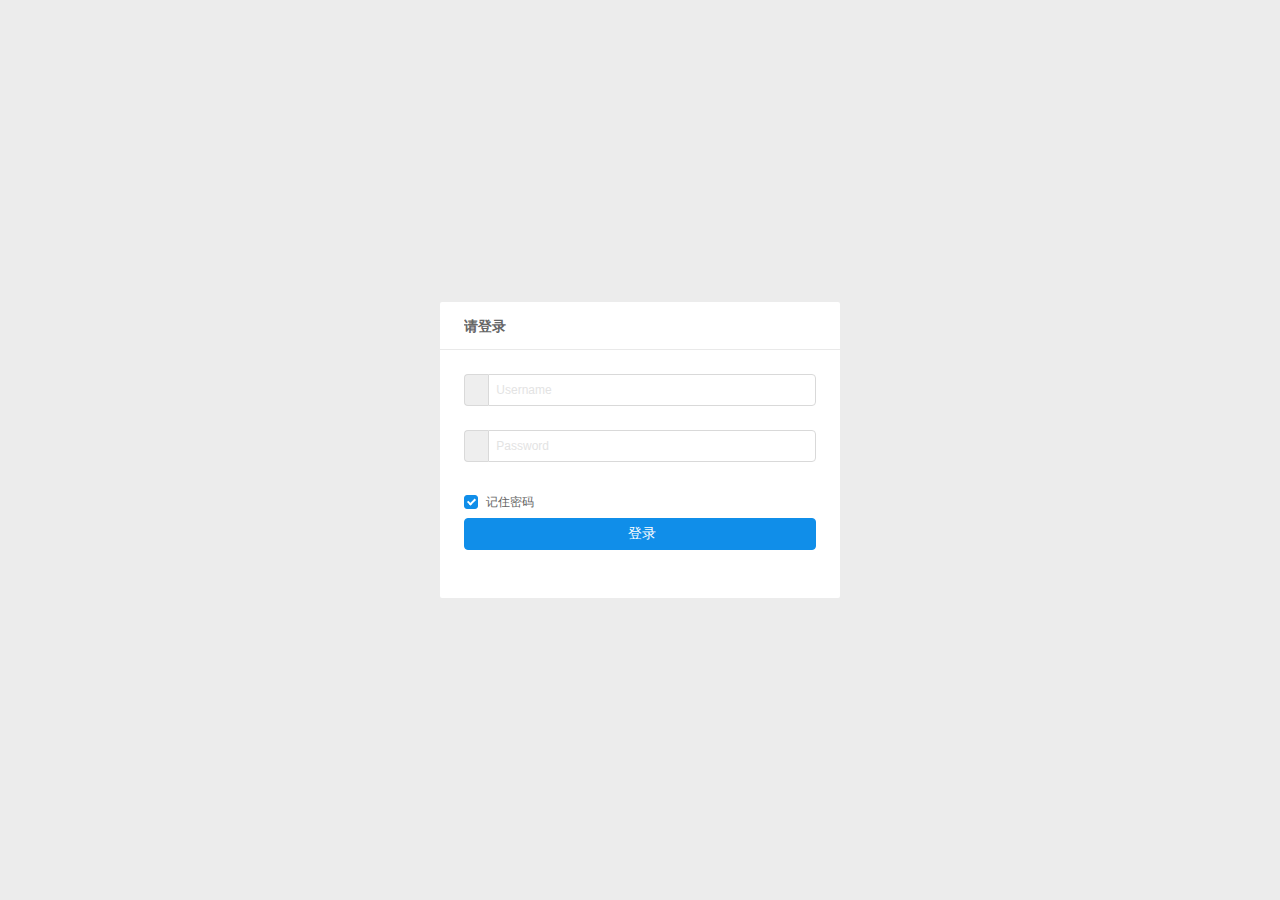
==== commit f9db0a53: "UP" ====
--- a/index.html
+++ b/index.html
@@ -1,852 +1,81 @@
 <!doctype html>
-<html class="no-js" lang="">
-  <head>
-    <meta charset="utf-8">
-    <meta name="description" content="">
-    <meta name="viewport" content="width=device-width, initial-scale=1">
-    <meta content="width=device-width, initial-scale=1.0, maximum-scale=1.0, user-scalable=0;" name="viewport" />
-    <title>华人生活网-后台管理系统</title>
+<html>
+<head>
+  <meta charset="utf-8">
+  <title>华人生活网-后台管理系统- Antd Design</title>
+  <meta http-equiv="X-UA-Compatible" content="IE=edge,chrome=1">
+  <meta name="description" content="">
+  <meta name="viewport" content="width=device-width, initial-scale=1.0, maximum-scale=1.0, user-scalable=no">
+  <style>
+    figure { 
+      position: absolute;
+      margin: auto;
+      top: 0; bottom: 0; left: 0; right: 0;
+      width: 6.250em; height: 6.250em;
+      animation: rotate 2.4s linear infinite;
+    }
+    .white { 
+      top: 0; bottom: 0; left: 0; right: 0; 
+      background: white; 
+      animation: flash 2.4s linear infinite;
+      opacity: 0;
+    }
+    .dot {
+      position: absolute;
+      margin: auto;
+      width: 2.4em; height: 2.4em;
+      border-radius: 100%;
+      transition: all 1s ease;
+    }
+    .dot:nth-child(2) { top: 0; bottom: 0; left: 0; background: #FF4444; animation: dotsY 2.4s linear infinite; }
+    .dot:nth-child(3) { left: 0; right: 0; top: 0; background: #FFBB33; animation: dotsX 2.4s linear infinite; }
+    .dot:nth-child(4) { top: 0; bottom: 0; right: 0; background: #99CC00; animation: dotsY 2.4s linear infinite; }
+    .dot:nth-child(5) { left: 0; right: 0; bottom: 0; background: #33B5E5; animation: dotsX 2.4s linear infinite; }
 
-    <link rel="apple-touch-icon" href="apple-touch-icon.png">
-    <!-- Place favicon.ico in the root directory -->
+    @keyframes rotate {
+      0% { transform: rotate( 0 ); }
+      10% { width: 6.250em; height: 6.250em; }
+      66% { width: 2.4em; height: 2.4em; }
+      100%{ transform: rotate(360deg); width: 6.250em; height: 6.250em; }
+    }
 
-    <!-- build:css styles/vendor.css -->
-    <!-- bower:css -->
-    <!-- <link rel="stylesheet" href="/bower_components/bootstrap/dist/css/bootstrap.css" /> -->
-    <!-- endbower -->
-    <!-- endbuild -->
+    @keyframes dotsY {
+      66% { opacity: .1; width: 2.4em; }
+      77%{ opacity: 1; width: 0; }
+    }
+    @keyframes dotsX {
+      66% { opacity: .1; height: 2.4em;}
+      77%{ opacity: 1; height: 0; }
+    }
 
-    <!-- Page JS Plugins CSS -->
-    <!-- Web fonts -->
+    @keyframes flash {
+      33% { opacity: 0; border-radius: 0%; }
+      55%{ opacity: .6; border-radius: 100%; }
+      66%{ opacity: 0; }
+    }
 
-        <link rel="stylesheet" href="http://fonts.googleapis.com/css?family=Source+Sans+Pro:300,400,400italic,600,700%7COpen+Sans:300,400,400italic,600,700">
-
-        <!-- Page JS Plugins CSS -->
-        
-	<link rel="stylesheet" href="assets/js/plugins/datatables/jquery.dataTables.min.css">
-	<link rel="stylesheet" href="assets/js/plugins/bootstrap-datepicker/bootstrap-datepicker3.min.css">
-	<link rel="stylesheet" href="assets/js/plugins/bootstrap-datetimepicker/bootstrap-datetimepicker.min.css">
-	<link rel="stylesheet" href="assets/js/plugins/slick/slick.min.css">
-        <link rel="stylesheet" href="assets/js/plugins/slick/slick-theme.min.css">
-
-
-        <!-- Bootstrap and OneUI CSS framework -->
-        <link rel="stylesheet" href="assets/css/bootstrap.min.css">
-        <link rel="stylesheet" id="css-main" href="assets/css/oneui.css">
-
-    <!-- build:css styles/main.css -->
-
-    
-
-    <link rel="stylesheet" href="styles/main.css">
-    <!-- endbuild -->
-
-    <!-- build:js scripts/vendor/modernizr.js -->
-    <script src="/bower_components/modernizr/modernizr.js"></script>
-    <!-- endbuild -->
-  </head>
-  <body>
-      <div id="page-loader"></div>
-    <!--[if lt IE 10]>
-      <p class="browserupgrade">You are using an <strong>outdated</strong> browser. Please <a href="http://browsehappy.com/">upgrade your browser</a> to improve your experience.</p>
-    <![endif]-->
-
-
-<!-- Page Container -->
-        <!--
-            Available Classes:
-
-            'enable-cookies'             Remembers active color theme between pages (when set through color theme list)
-
-            'sidebar-l'                  Left Sidebar and right Side Overlay
-            'sidebar-r'                  Right Sidebar and left Side Overlay
-            'sidebar-mini'               Mini hoverable Sidebar (> 991px)
-            'sidebar-o'                  Visible Sidebar by default (> 991px)
-            'sidebar-o-xs'               Visible Sidebar by default (< 992px)
-
-            'side-overlay-hover'         Hoverable Side Overlay (> 991px)
-            'side-overlay-o'             Visible Side Overlay by default (> 991px)
-
-            'side-scroll'                Enables custom scrolling on Sidebar and Side Overlay instead of native scrolling (> 991px)
-
-            'header-navbar-fixed'        Enables fixed header
-        -->
-        <div id="app">
-            <div id="page-container" class="sidebar-l sidebar-o sidebar-mini side-scroll header-navbar-fixed">
-                
-                <!-- Side Overlay-->
-            <aside id="side-overlay">
-                <!-- Side Overlay Scroll Container -->
-                <div id="side-overlay-scroll">
-                    <!-- Side Header -->
-                    <div class="side-header side-content">
-                        <!-- Layout API, functionality initialized in App() -> uiLayoutApi() -->
-                        <button class="btn btn-default pull-right" type="button" data-toggle="layout" data-action="side_overlay_close">
-                            <i class="fa fa-times"></i>
-                        </button>
-                        <span class="font-w600 push-10-l">Admin</span>
-                    </div>
-                    <!-- END Side Header -->
-
-                    <!-- Side Content -->
-                    <div class="side-content remove-padding-t">
-                        <!-- Block -->
-                        <div class="block pull-r-l">
-                            <div class="block-header bg-gray-lighter">
-                                <ul class="block-options">
-                                    <li>
-                                        <button type="button" data-toggle="block-option" data-action="refresh_toggle" data-action-mode="demo"><i class="si si-refresh"></i></button>
-                                    </li>
-                                    <li>
-                                        <button type="button" data-toggle="block-option" data-action="content_toggle"></button>
-                                    </li>
-                                </ul>
-                                <h3 class="block-title">Block</h3>
-                            </div>
-                            <div class="block-content">
-                                <p>...</p>
-                            </div>
-                        </div>
-                        <!-- END Block -->
-                    </div>
-                    <!-- END Side Content -->
-                </div>
-                <!-- END Side Overlay Scroll Container -->
-            </aside>
-            <!-- END Side Overlay --> 
-
-                <!-- Sidebar -->
-            <nav id="sidebar">
-                <!-- Sidebar Scroll Container -->
-                <div id="sidebar-scroll">
-                    <!-- Sidebar Content -->
-                    <!-- Adding .sidebar-mini-hide to an element will hide it when the sidebar is in mini mode -->
-                    <div class="sidebar-content">
-                        <!-- Side Header -->
-                        <div class="side-header side-content bg-white-op">
-                            <!-- Layout API, functionality initialized in App() -> uiLayoutApi() -->
-                            <button class="btn btn-link text-gray pull-right hidden-md hidden-lg" type="button" data-toggle="layout" data-action="sidebar_close">
-                                <i class="fa fa-times"></i>
-                            </button>
-                            <!-- Themes functionality initialized in App() -> uiHandleTheme() -->
-                            <div class="btn-group pull-right">
-                                <button class="btn btn-link text-gray dropdown-toggle" data-toggle="dropdown" type="button">
-                                    <i class="si si-drop"></i>
-                                </button>
-                                <ul class="dropdown-menu dropdown-menu-right font-s13 sidebar-mini-hide">
-                                    <li>
-                                        <a data-toggle="theme" data-theme="default" tabindex="-1" href="javascript:void(0)">
-                                            <i class="fa fa-circle text-default pull-right"></i> <span class="font-w600">Default</span>
-                                        </a>
-                                    </li>
-                                    <li>
-                                        <a data-toggle="theme" data-theme="assets/css/themes/amethyst.min.css" tabindex="-1" href="javascript:void(0)">
-                                            <i class="fa fa-circle text-amethyst pull-right"></i> <span class="font-w600">Amethyst</span>
-                                        </a>
-                                    </li>
-                                    <li>
-                                        <a data-toggle="theme" data-theme="assets/css/themes/city.min.css" tabindex="-1" href="javascript:void(0)">
-                                            <i class="fa fa-circle text-city pull-right"></i> <span class="font-w600">City</span>
-                                        </a>
-                                    </li>
-                                    <li>
-                                        <a data-toggle="theme" data-theme="assets/css/themes/flat.min.css" tabindex="-1" href="javascript:void(0)">
-                                            <i class="fa fa-circle text-flat pull-right"></i> <span class="font-w600">Flat</span>
-                                        </a>
-                                    </li>
-                                    <li>
-                                        <a data-toggle="theme" data-theme="assets/css/themes/modern.min.css" tabindex="-1" href="javascript:void(0)">
-                                            <i class="fa fa-circle text-modern pull-right"></i> <span class="font-w600">Modern</span>
-                                        </a>
-                                    </li>
-                                    <li>
-                                        <a data-toggle="theme" data-theme="assets/css/themes/smooth.min.css" tabindex="-1" href="javascript:void(0)">
-                                            <i class="fa fa-circle text-smooth pull-right"></i> <span class="font-w600">Smooth</span>
-                                        </a>
-                                    </li>
-                                </ul>
-                            </div>
-                            <a class="h5 text-white" href="start_backend.html">
-                                <i class="fa fa-circle-o-notch text-primary"></i> <span class="h6 font-w600 sidebar-mini-hide">华人生活网</span>
-                            </a>
-                        </div>
-                        <!-- END Side Header -->
-
-                        <!-- Side Content -->
-                        <div class="side-content">
-                            <ul class="nav-main">
-                                 <!--<li>
-                                    <a class="active" href="start_backend.html"><i class="si si-speedometer"></i><span class="sidebar-mini-hide">控制面板</span></a>
-                                </li> -->
-                                <li>
-                                    <a class="active" href="index.html"><i class="si si-speedometer"></i><span class="sidebar-mini-hide">信息审核</span><span style="border-radius:100px;" class="label label-danger">&#123&#123 surplus &#125&#125</span></a>
-                                </li> 
-                                <!--<li>
-                                    <a class="active" href="start_backend.html"><i class="si si-speedometer"></i><span class="sidebar-mini-hide">公司公告</span></a>
-                                </li>-->
-                                <!--<li class="nav-main-heading"><span class="sidebar-mini-hide">网站内容</span></li>-->
-                                
-
-                                <!--
-
-                                
-                                
-                                
-                                
-                                    
-                                    <li>
-                                    
-                                        <a class="nav-submenu" data-toggle="nav-submenu" href="#"><i class="fa fa-home"></i><span class="sidebar-mini-hide">首页</span></a>
-                                        <ul>
-                                            
-                                                <li>
-                                                    
-                                                    <a href="index.html">信息审核</a>
-                                                    
-                                                </li>
-                                            
-                                            
-                                        </ul>
-                                    </li>
-                                -->
-
-                                
-
-                            </ul>
-                        </div>
-                        <!-- END Side Content -->
-                    </div>
-                    <!-- Sidebar Content -->
-                </div>
-                <!-- END Sidebar Scroll Container -->
-            </nav>
-            <!-- END Sidebar --> 
-
-                <!-- Header -->
-            <header id="header-navbar" class="content-mini content-mini-full">
-                <!-- Header Navigation Right -->
-                <ul class="nav-header pull-right">
-                    <li>
-                        <!-- Layout API, functionality initialized in App() -> uiLayoutApi() -->
-                        <button class="btn btn-default" data-toggle="layout" data-action="side_overlay_toggle" type="button">
-                            <i class="fa fa-tasks"></i>
-                        </button>
-                    </li>
-                </ul>
-                <!-- END Header Navigation Right -->
-
-                <!-- Header Navigation Left -->
-                <ul class="nav-header pull-left">
-                    <li class="hidden-md hidden-lg">
-                        <!-- Layout API, functionality initialized in App() -> uiLayoutApi() -->
-                        <button class="btn btn-default" data-toggle="layout" data-action="sidebar_toggle" type="button">
-                            <i class="fa fa-navicon"></i>
-                        </button>
-                    </li>
-                    <li class="hidden-xs hidden-sm">
-                        <!-- Layout API, functionality initialized in App() -> uiLayoutApi() -->
-                        <button class="btn btn-default" data-toggle="layout" data-action="sidebar_mini_toggle" type="button">
-                            <i class="fa fa-ellipsis-v"></i>
-                        </button>
-                    </li>
-                    <li class="visible-xs">
-                        <!-- Toggle class helper (for .js-header-search below), functionality initialized in App() -> uiToggleClass() -->
-                        <button class="btn btn-default" data-toggle="class-toggle" data-target=".js-header-search" data-class="header-search-xs-visible" type="button">
-                            <i class="fa fa-search"></i>
-                        </button>
-                    </li>
-                    <li class="js-header-search header-search">
-                        <form class="form-horizontal" action="start_backend.html" method="post">
-                            <div class="form-material form-material-primary input-group remove-margin-t remove-margin-b">
-                                <input class="form-control" type="text" id="base-material-text" name="base-material-text" placeholder="Search..">
-                                <span class="input-group-addon"><i class="si si-magnifier"></i></span>
-                            </div>
-                        </form>
-                    </li>
-                </ul>
-                <!-- END Header Navigation Left -->
-            </header>
-            <!-- END Header -->
- 
-
-
-
-                
-
-                
-                <!-- Main Container -->
-                <main id="main-container">
-                    
-
-                    <!-- Page Content -->
-                    
-<div class="content">
-	<!-- My Block -->
-	<div class="block block-rounded block-bordered">
-		<div class="block-header">
-			<ul class="block-options">
-				<li>
-					<button type="button"><i class="si si-settings"></i></button>
-				</li>
-				<li>
-					<button type="button" data-toggle="block-option" data-action="fullscreen_toggle"></button>
-				</li>
-				<li>
-					<button type="button" data-toggle="block-option" data-action="refresh_toggle" data-action-mode="demo"><i class="si si-refresh"></i></button>
-				</li>
-				<li>
-					<button type="button" data-toggle="block-option" data-action="content_toggle"></button>
-				</li>
-				<li>
-					<button type="button" data-toggle="block-option" data-action="close"><i class="si si-close"></i></button>
-				</li>
-			</ul>
-			<h3 class="block-title">
-				<i class="fa fa-cog"></i> 后台审核 <span style="border-radius:100px;" class="label label-danger">&#123&#123 surplus &#125&#125</span>
-			</h3>
-		</div>
-		<div class="block-content">
-			<form action="base_forms_elements.html" method="post" class="form-horizontal clearfix" onsubmit="return false;">
-				<div class="col-md-4 col-sm-6 form-group flex-center">
-					<div class="nowrap">信息分类:</div>
-					<select class="form-control margin10" id="example-select" name="example-select" size="1">
-						<option value="0">求职招聘</option>
-						<option value="1">房屋出租</option>
-						<option value="1">同城服务</option>
-						<option value="1">生意投资</option>
-						<option value="1">二手汽车</option>
-						<option value="1">物品交易</option>
-						<option value="1">宠物花鸟</option>
-						<option value="1">互帮互助</option>
-					</select>
-				</div>
-				<div class="col-md-4 col-sm-6 form-group flex-center">
-					<div class="nowrap">审核状态:</div>
-					<select class="form-control margin10" id="example-select" name="example-select" size="1">
-						<option value="0">审核未通过</option>
-						<option value="1">需要审核</option>
-						<option value="1">通过审核</option>
- 					</select>
-				</div>
-	
-			</form>
-			<!-- DataTables init on table by adding .js-dataTable-full class, functionality initialized in js/pages/base_tables_datatables.js -->
-			<div id="DataTables_Table_1_wrapper" class="dataTables_wrapper form-inline dt-bootstrap no-footer">
-				<div class="row">
-					<div class="col-sm-12">
-					
-					<div class="table-responsive noborder">
-
-						<table class="table table-bordered table-striped js-dataTable-full dataTable no-footer" id="DataTables_Table_1" role="grid"
-							aria-describedby="DataTables_Table_1_info">
-							<thead>
-								<tr role="row">
-									<th class="hidden-xs text-center sorting_asc" tabindex="0" aria-controls="DataTables_Table_1" rowspan="1" colspan="1" aria-sort="ascending"
-										aria-label=": activate to sort column descending" style="">Image</th>
-									<th class="text-center widther sorting_asc" tabindex="0" aria-controls="DataTables_Table_1" rowspan="1" colspan="1" aria-sort="ascending"
-										aria-label=": activate to sort column descending" style="">标题</th>
-									<th class="hidden-xs text-center sorting_asc" tabindex="0" aria-controls="DataTables_Table_1" rowspan="1" colspan="1" aria-label="Name: activate to sort column ascending"
-										style="">小分类</th>
-									<th class="hidden-xs text-center" tabindex="0" aria-controls="DataTables_Table_1" rowspan="1" colspan="1" aria-sort="ascending" aria-label=": activate to sort column descending"
-										style="">头像</th>
-									<th class=" text-center sorting_asc" tabindex="0" aria-controls="DataTables_Table_1" rowspan="1" colspan="1" aria-sort="ascending"
-										aria-label=": activate to sort column descending" style="">名字</th>
-									<th class="hidden-xs text-center sorting_asc" tabindex="0" aria-controls="DataTables_Table_1" rowspan="1" colspan="1" aria-sort="ascending"
-										aria-label=": activate to sort column descending" style="">地区</th>
-									<th class="hidden-xs text-center sorting_asc" tabindex="0" aria-controls="DataTables_Table_1" rowspan="1" colspan="1" aria-sort="ascending"
-										aria-label=": activate to sort column descending" style="">发布</th>
-									<th class="hidden-xs text-center sorting_asc" tabindex="0" aria-controls="DataTables_Table_1" rowspan="1" colspan="1" aria-sort="ascending"
-										aria-label=": activate to sort column descending" style="font-size:14px;">更新</th>
-									<th class="text-center sorting_asc" tabindex="0" aria-controls="DataTables_Table_1" rowspan="1" colspan="1" aria-sort="ascending"
-										aria-label=": activate to sort column descending" style="">操作</th>
-								</tr>
-							</thead>
-							<tbody>
-								<tr v-for="item,index in data" class="vertical-middle">
-									<td class="hidden-xs maxwidth-150" style="width:10px"><img class="img-responsive" v-bind:src=item.headimg alt="" /></td>
-									<td class="text-center maxwidth-150" style="min-width:200px">
-										<a 
-										v-on:click="getCurrent(index)"
-										data-toggle="modal" data-target="#modal-popin-detail" href="#" type="button">
-											&#123&#123 item.title &#125&#125
-										</a>                                 
-									</td>
-									<td class="hidden-xs text-center maxwidth-150"><span class="label label-success">&#123&#123 item.subType &#125&#125</span></td>
-									<td class="hidden-xs maxwidth-150"><img class="img-responsive headimg" v-bind:src=item.headimg alt="" /></td>
-									<td class=" text-center"><a data-toggle="modal" data-target="#modal-popin-user" href="#" type="button">&#123&#123 item.name &#125&#125</a></td>
-									<td class="hidden-xs text-center maxwidth-150">&#123&#123 item.city &#125&#125</td>
-									<td class="hidden-xs text-center maxwidth-150">&#123&#123 item.createAt &#125&#125</td>
-									<td class="hidden-xs text-center maxwidth-150">&#123&#123 item.updateAt &#125&#125</td>
-									<td class="text-center maxwidth-150">
-										<div v-if=item.status==0>
-											<div class="btn-group flex-center" style="justify-content:center">
-											<div class="btn-group dropup">
-												<button class="btn btn-default dropdown-toggle" data-toggle="dropdown" type="button">
-													<i class="fa fa-pencil"></i>
-												</button>
-												<ul class="dropdown-menu dropdown-menu-right font-s13 sidebar-mini-hide nopadding">
-													<li>
-														<button 
-															v-on:click="pass(index,2)"
-															class="btn btn-block btn-default noborderradius" tabindex="-1">
-															审核不通过理由2
-														</button>
-													</li>
-													<li>
-														<button v-on:click="pass(index,3)" class="btn btn-block btn-info noborderradius" tabindex="-1">
-															<span class="font-w600">审核不通过理由3</span>
-														</button>
-													</li>
-													<li>
-														<button v-on:click="pass(index,4)" class="btn btn-block btn-primary noborderradius" tabindex="-1">
-															<span class="font-w600">审核不通过理由4</span>
-														</button>
-													</li>
-													<li>
-														<button v-on:click="pass(index,5)" class="btn btn-block btn-danger noborderradius" tabindex="-1">
-															<span class="font-w600">审核不通过理由5</span>
-														</button>
-													</li>
-												</ul>
-											</div>
-											<button 
-												data-notify-type="success" 
-												data-notify-icon="fa fa-check" 
-												data-notify-message="审核通过！" 
-												v-on:click="pass(index,1)"
-												class="js-notify btn btn-default" 
-												type="button" title=""> 
-													<i class="fa fa-check"></i>
-											</button>
-										</div>
-										</div>
-										<div style="justify-content:center" class="flex-center" v-else>
-											<span class="label label-success" v-show=item.status==1>已通过</span>
-											<span class="label label-default" v-show=item.status==2>信息错误1</span>
-											<span class="label label-info" v-show=item.status==3>不通过理由2</span>
-											<span class="label label-primary" v-show=item.status==4>理由3</span>
-											<span class="label label-danger" v-show=item.status==5>违法信息4</span>
-											<span 
-												v-on:click="pass(index,0)"
-												style="margin-left:3px;color:#999;"
-												type="button" title=""> 
-													<i class="fa fa-mail-reply"></i>
-											</span>
-
-										</div>
-										
-									</td>
-								</tr>
-
-
-							</tbody>
-						</table>
-
-						</div>
-					</div>
-				</div>
-			</div>
-		</div>
-	</div>
-	<!-- END My Block -->
-
-	<!-- Pop In Modal -->
-        <div class="modal fade" id="modal-popin-detail" tabindex="-1" role="dialog" aria-hidden="true">
-            <div class="modal-dialog modal-dialog-popin">
-                <div class="modal-content">
-                    <div class="block block-themed block-transparent remove-margin-b">
-                        <div class="block-header bg-primary-dark">
-                            <ul class="block-options">
-                                <li>
-                                    <button data-dismiss="modal" type="button"><i class="si si-close"></i></button>
-                                </li>
-                            </ul>
-                            <h3 class="block-title">详情--&#123&#123 current.data.title &#125&#125</h3>
-                        </div>
-
-                        <div class="block-content nopadding">
-							
-							<!--图片轮播-->
-							<div id="carousel-example-generic" class="carousel slide" data-ride="carousel" style="max-height: 200px;overflow:hidden;">
-								<!-- Indicators -->
-								<ol class="carousel-indicators">
-									<li data-target="#carousel-example-generic" data-slide-to="0" class="active"></li>
-									<li data-target="#carousel-example-generic" data-slide-to="1"></li>
-									<li data-target="#carousel-example-generic" data-slide-to="2"></li>
-								</ol>
-
-								<!-- Wrapper for slides -->
-								<div class="carousel-inner" role="listbox">
-									<div class="item active">
-										<img class="img-responsive" src="assets/img/photos/photo1.jpg" alt="...">
-									</div>
-									<div class="item">
-										<img class="img-responsive" src="assets/img/photos/photo5.jpg" alt="...">
-									</div>
-									<div class="item">
-										<img class="img-responsive" src="assets/img/photos/photo8.jpg" alt="...">
-									</div>
-
-								</div>
-
-								<!-- Controls -->
-								<a class="left carousel-control" href="#carousel-example-generic" role="button" data-slide="prev">
-									<span class="glyphicon glyphicon-chevron-left"></span>
-									<span class="sr-only">Previous</span>
-								</a>
-								<a class="right carousel-control" href="#carousel-example-generic" role="button" data-slide="next">
-									<span class="glyphicon glyphicon-chevron-right"></span>
-									<span class="sr-only">Next</span>
-								</a>
-								</div>							
-							<!--图片轮播-->
-							<div class="block" style="margin-bottom:0">
-                                <div class="block-content nomargin block-content-full ribbon ribbon-primary">
-                                    <div class="ribbon-box font-w600">&#123&#123 current.data.subType &#125&#125</div>
-                                    <div class="text-center">
-                                        <!--<i class="fa fa-html5 fa-3x text-gray push"></i>-->
-										<img class="headimg" v-bind:src=current.data.headimg alt="">
-                                        <h3 class="h5 push-10-t">
-											&#123&#123 current.data.name &#125&#125
-											<span class="small">--&#123&#123 current.data.city &#125&#125</span>
-										</h3>
-                                    </div>
-                                </div>
-                            </div>
-
-                            
-							<ul class="list-unstyled nomargin padding10">
-								
-								<li>
-									<span class="leftspan1">帖子描述：</span>&#123&#123 current.data.dsc &#125&#125
-								</li>
-								<li>
-									<span class="leftspan1">发布时间：</span>&#123&#123 current.data.createAt &#125&#125
-								</li>
-								<li>
-									<span class="leftspan1">更新时间：</span>&#123&#123 current.data.updateAt &#125&#125
-								</li>
-								
-							</ul>
-                        
-						
-						
-						</div>
-                    </div>
-                    <div class="modal-footer">
-						
-
-										<div v-if=current.data.status==0>
-											<div class="btn-group flex-center" style="justify-content:center">
-											<div class="btn-group dropup">
-												<button class="btn btn-default dropdown-toggle" data-toggle="dropdown" type="button">
-													审核不通过及理由
-												</button>
-												<ul class="dropdown-menu dropdown-menu-right font-s13 sidebar-mini-hide nopadding">
-													<li>
-														<button 
-															v-on:click="next(current.index,2)"
-															class="btn btn-block btn-default noborderradius" tabindex="-1">
-															审核不通过理由2
-														</button>
-													</li>
-													<li>
-														<button v-on:click="next(current.index,3)" class="btn btn-block btn-info noborderradius" tabindex="-1">
-															<span class="font-w600">审核不通过理由3</span>
-														</button>
-													</li>
-													<li>
-														<button v-on:click="next(current.index,4)" class="btn btn-block btn-primary noborderradius" tabindex="-1">
-															<span class="font-w600">审核不通过理由4</span>
-														</button>
-													</li>
-													<li>
-														<button v-on:click="next(current.index,5)" class="btn btn-block btn-danger noborderradius" tabindex="-1">
-															<span class="font-w600">审核不通过理由5</span>
-														</button>
-													</li>
-												</ul>
-											</div>
-											<button 
-												data-notify-type="success" 
-												data-notify-icon="fa fa-check" 
-												data-notify-message="审核通过！" 
-												v-on:click="next(current.index,1)"
-												class="js-notify btn btn-success" 
-												type="button" title=""> 
-													审核通过，下一个
-											</button>
-										</div>
-										</div>
-										<div style="justify-content:center" class="flex-center" v-else>
-											<span class="label label-success" v-show=current.data.status==1>已通过</span>
-											<span class="label label-default" v-show=current.data.status==2>信息错误1</span>
-											<span class="label label-info" v-show=current.data.status==3>不通过理由2</span>
-											<span class="label label-primary" v-show=current.data.status==4>理由3</span>
-											<span class="label label-danger" v-show=current.data.status==5>违法信息4</span>
-											<span 
-												v-on:click="pass(current.index,0)"
-												style="margin-left:3px;color:#999;"
-												type="button" title=""> 
-													<i class="fa fa-mail-reply"></i>
-											</span>
-											<span class="label label-info" style="margin-left:10px" v-if=current.index==data.length-1>这是最后一条</span>
-											
-
-										</div>
-
-
-
-					</div>
-                </div>
-            </div>
-        </div>
-    <!-- END Pop In Modal -->
-
-	<!-- Pop In Modal User-->
-        <div class="modal fade" id="modal-popin-user" tabindex="-1" role="dialog" aria-hidden="true">
-            <div class="modal-dialog modal-dialog-popin">
-                <div class="modal-content">
-                    <div class="block block-themed block-transparent remove-margin-b">
-                        <div class="block-header bg-primary-dark">
-                            <ul class="block-options">
-                                <li>
-                                    <button data-dismiss="modal" type="button"><i class="si si-close"></i></button>
-                                </li>
-                            </ul>
-                            <h3 class="block-title">详情--用户信息</h3>
-                        </div>
-
-                        <div class="block-content nopadding">
-							
-							
-							<div class="block" style="margin-bottom:0">
-                                <div class="block-content nomargin block-content-full ribbon ribbon-primary">
-                                    <div class="ribbon-box font-w600">♂ 22岁</div>
-                                    <div class="text-center">
-                                        <!--<i class="fa fa-html5 fa-3x text-gray push"></i>-->
-										<img class="headimg" src="images/1.jpg" alt="">
-                                        <h3 class="h5 push-10-t">
-											用户名xxx
-											<span class="small">--洛杉矶</span>
-										</h3>
-                                    </div>
-                                </div>
-                            </div>
-
-                            
-							<ul class="list-unstyled nomargin padding10">
-								
-								<li>
-									<span class="leftspan1">自我介绍：</span>自我介绍自我介绍自我介绍
-								</li>
-								<li>
-									<span class="leftspan1">出生日期：</span>1994-11-28
-								</li>
-								<li>
-									<span class="leftspan1">身高：</span>178
-								</li>
-								<li>
-									<span class="leftspan1">体重：</span>143
-								</li>
-								<li>
-									<span class="leftspan1">居住地：</span>未填写
-								</li>
-								<li>
-									<span class="leftspan1">学历：</span>大学本科
-								</li>
-								<li>
-									<span class="leftspan1">星座：</span>射手座
-								</li>
-								<li>
-									<span class="leftspan1">体重：</span>143
-								</li>
-								<li>
-									<span class="leftspan1">体重：</span>143
-								</li>
-								
-								
-								<li>
-									<span class="leftspan1">发布时间：</span>2016/6/12--21:15:56
-								</li>
-								<li>
-									<span class="leftspan1">更新时间：</span>2016/6/12--21:15:56
-								</li>
-								
-							</ul>
-                        
-						
-						
-						</div>
-                    </div>
-                    <div class="modal-footer">
-					
-                        <button class="btn btn-primary" type="button" data-dismiss="modal"><i class="fa fa-check"></i> 确定</button>
-                    </div>
-                </div>
-            </div>
-        </div>
-    <!-- END Pop In Modal -->
-
-	
-</div>
-
-                    
-                    <!-- END Page Content -->
-                </main>
-                <!-- END Main Container -->
-
-                <!-- Footer -->
-                <footer id="page-footer" class="content-mini content-mini-full font-s12 bg-gray-lighter clearfix">
-                    <div class="pull-right">
-                        Crafted with <i class="fa fa-heart text-city"></i> by <a class="font-w600" href="http://goo.gl/vNS3I" target="_blank">huarenlife web</a>
-                    </div>
-                    <div class="pull-left">
-                        <a class="font-w600" href="http:huarenmatch.com" target="_blank">Huaren</a> &copy; 2016-10
-                    </div>
-                </footer>
-                <!-- END Footer -->
-            </div>
-        </div>
-        
-        <!-- END Page Container -->
-
-
-
-    <!-- Google Analytics: change UA-XXXXX-X to be your site's ID. -->
-    <script>
-      (function(b,o,i,l,e,r){b.GoogleAnalyticsObject=l;b[l]||(b[l]=
-      function(){(b[l].q=b[l].q||[]).push(arguments)});b[l].l=+new Date;
-      e=o.createElement(i);r=o.getElementsByTagName(i)[0];
-      e.src='https://www.google-analytics.com/analytics.js';
-      r.parentNode.insertBefore(e,r)}(window,document,'script','ga'));
-      ga('create','UA-XXXXX-X');ga('send','pageview');
-    </script>
-
-    <!-- build:js scripts/vendor.js -->
-    <!-- bower:js -->
-    <!-- <script src="/bower_components/jquery/dist/jquery.js"></script> -->
-
-    
-    <!--<script src="/bower_components/vue/dist/vue.js"></script>-->
-
-
-    <!-- endbower -->
-    <!-- endbuild -->
-
-    <!-- build:js scripts/plugins.js -->
-    <!-- endbuild -->
-
-    <!-- build:js scripts/main.js -->
-    <!-- OneUI Core JS: jQuery, Bootstrap, slimScroll, scrollLock, Appear, CountTo, Placeholder, Cookie and App.js -->
-        <script src="assets/js/core/jquery.min.js"></script>
-        <script src="assets/js/core/bootstrap.min.js"></script>
-        <script src="assets/js/core/jquery.slimscroll.min.js"></script>
-        <script src="assets/js/core/jquery.scrollLock.min.js"></script>
-        <script src="assets/js/core/jquery.appear.min.js"></script>
-        <script src="assets/js/core/jquery.countTo.min.js"></script>
-        <script src="assets/js/core/jquery.placeholder.min.js"></script>
-        <script src="assets/js/core/js.cookie.min.js"></script>
-        <script src="assets/js/app.js"></script>
-
-
-        
-
-<!-- Page JS Plugins -->
-<script src="assets/js/plugins/datatables/jquery.dataTables.min.js"></script>
-<script src="assets/js/plugins/bootstrap-datepicker/bootstrap-datepicker.min.js"></script>
-<script src="assets/js/plugins/bootstrap-datetimepicker/moment.min.js"></script>
-<script src="assets/js/plugins/bootstrap-datetimepicker/bootstrap-datetimepicker.min.js"></script>
-<script src="assets/js/plugins/jquery-auto-complete/jquery.auto-complete.min.js"></script>
-
-<!-- Page JS Code -->
-<script src="assets/js/pages/base_tables_datatables.js"></script>
-<script src="assets/js/vue.js"></script>
-<script src="assets/js/pages/base_forms_pickers_more.js"></script>
-<script src="assets/js/plugins/bootstrap-notify/bootstrap-notify.min.js"></script>
-<script src="assets/js/pages/base_ui_activity.js"></script>
-<script src="assets/js/plugins/slick/slick.min.js"></script>
-
-
-
-<script>
-	function getData(){
-	//创建虚拟数据
-	var dataArray = [];
-	for(var i = 0; i < 100; i++){
-		var temp = {
-		headimg: 'images/1.jpg',
-		id: 112080+i,
-		subType: '精品豪宅',
-		title: i+'反正就是很好很好的房子啦,会飞的那种...',
-		dsc: i+'帖子描述,分类信息...',
-		name: i+'威尔史密斯',
-		price: '少于5'+Math.floor(Math.random()*1000)+'$',
-		city: '洛杉矶',
-		coverimage: 'images/1.jpg',
-		createAt: '6/23/2016',
-		updateAt: '10/16/2016',
-		operation: '操作url未定义',
-		status: 0
-		}
-		dataArray.push(temp);
-	}
-	console.log(dataArray);
-		return dataArray;
-	}
-	window.vueInstance = new Vue({
-		el: '#app',
-		data: {
-			data: getData(),
-			current: {
-				index: 0,
-				data: {}
-			},
-			surplus: 0
-		},
-		methods: {
-			pass: function (index,val) {
-				this.data[index].status = val;
-			},
-			next: function (index,val) {
-				this.pass(index,val);
-				this.getCurrent(index+1);
-			},
-			getCurrent: function(index) {
-				if(index >= this.data.length){
-				}else{
-					this.current.index = index;
-					this.current.data = this.data[index];
-				}
-			}
-  		},
-		computed: {
-    		surplus: function () {
-				let num = 0;
-				this.data.map((item) => {
-					if(item.status == 0) num++;
-				})
-      			return num;
-    		}
-  		}
-	})
-
-	function pass(index) {
-		//window.vueInstance.$data.data.splice(1,1);
-		alert(index);
-	}
-	jQuery(function () {
-		// Init page helpers (BS Datepicker + BS Datetimepicker + BS Colorpicker + BS Maxlength + Select2 + Masked Input + Range Sliders + Tags Inputs plugins)
-		App.initHelpers(['datepicker', 'datetimepicker','notify','slick']);
-	});
-</script>
-
-
-        
-
-
-
-
-    <!-- endbuild -->
-  </body>
+    #loding{
+      width: 100%;
+      height: 100%;
+      position: fixed;
+      top: 0;
+      left: 0;
+      background: #fff;
+      z-index: 999;
+    }
+  </style>
+</head>
+<body>
+  <div id="app">等待加载。。。</div>
+  <div id="loding">
+    <figure>
+      <div class="dot white"></div>
+      <div class="dot"></div>
+      <div class="dot"></div>
+      <div class="dot"></div>
+      <div class="dot"></div>
+  </figure>
+  <script>__REACT_DEVTOOLS_GLOBAL_HOOK__ = parent.__REACT_DEVTOOLS_GLOBAL_HOOK__</script>
+  <script type="text/javascript" src="/assets/app.js"></script>
+</body>
 </html>
